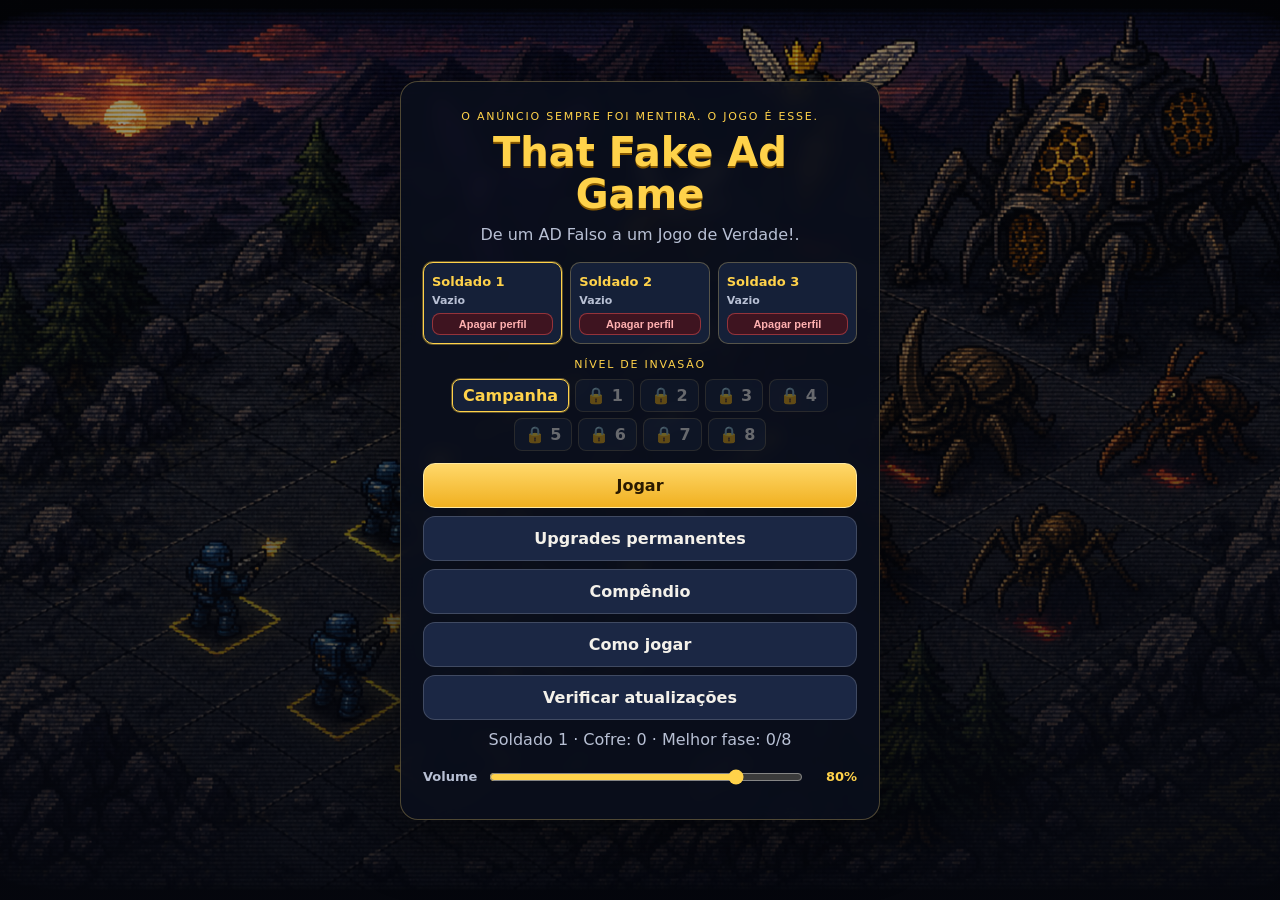
==== index.html @ 0f64b0a4 "Fecha a luta da princesa na colmeia com kit P2, cutscene e o mapa robotico. Co-authored-by: Cursor <" ====
<!DOCTYPE html>
<html lang="pt-BR">
  <head>
    <meta charset="UTF-8" />
    <meta name="viewport" content="width=device-width, initial-scale=1, maximum-scale=1, user-scalable=no" />
    <meta name="theme-color" content="#0b1020" />
    <title>That Fake Ad Game</title>
    <link rel="stylesheet" href="css/style.css" />
  </head>
  <body>
    <div id="boot-veil" aria-hidden="true">
      <div class="boot-mark">
        <p class="kicker">that fake ad game</p>
        <div class="boot-track"><div class="boot-fill"></div></div>
      </div>
    </div>
    <div id="app">
      <canvas id="game"></canvas>

      <div id="hud" class="hidden">
        <div class="hud-top">
          <div class="hud-chip" id="hud-stage">Fase 1</div>
          <div class="hud-chip" id="hud-wave">Onda 1/3</div>
          <div class="hud-chip gold" id="hud-coins">0</div>
          <div class="hud-chip gold" id="hud-reserve">Arquivos 0</div>
          <div class="vol-wrap" id="vol-hud">
            <button id="btn-mute" type="button" aria-label="Som">Som</button>
            <input id="vol-slider" type="range" min="0" max="100" step="1" value="80" aria-label="Volume" />
          </div>
          <button id="btn-pause" type="button">Pausa</button>
        </div>
        <div class="hp-wrap">
          <div class="hp-label">Esquadrão</div>
          <div class="hp-bar"><div id="hp-fill"></div></div>
        </div>
        <div id="boss-hud" class="hidden">
          <div id="boss-row-a" class="boss-row">
            <p class="boss-name" id="boss-name">MARECHAL DUSK</p>
            <p class="boss-title" id="boss-title">O Carrasco da Linha</p>
            <div class="souls-track">
              <div id="souls-delay"></div>
              <div id="souls-fill"></div>
            </div>
            <div id="souls-pips" class="souls-pips hidden"></div>
          </div>
          <div id="boss-row-b" class="boss-row king hidden">
            <p class="boss-name" id="boss-name-b"></p>
            <p class="boss-title" id="boss-title-b"></p>
            <div class="souls-track">
              <div id="souls-delay-b"></div>
              <div id="souls-fill-b"></div>
            </div>
          </div>
        </div>
        <div id="active-bar"></div>
        <div id="buff-tray" class="hidden" aria-label="Buffs ativos"></div>
      </div>

      <div id="overlay">
        <section id="screen-menu" class="screen">
          <p class="kicker">o anúncio sempre foi mentira. o jogo é esse.</p>
          <h1>That Fake Ad Game</h1>
          <p class="tagline">De um AD Falso a um Jogo de Verdade!.</p>
          <div id="slot-row" class="slot-row"></div>
          <div id="invasion-row" class="invasion-row">
            <p class="kicker">Nível de Invasão</p>
            <div id="invasion-picks" class="invasion-picks"></div>
          </div>
          <button id="btn-play" class="btn primary" type="button">Jogar</button>
          <button id="btn-shop" class="btn" type="button">Upgrades permanentes</button>
          <button id="btn-codex" class="btn" type="button">Compêndio</button>
          <button id="btn-how" class="btn" type="button">Como jogar</button>
          <button id="btn-update" class="btn" type="button">Verificar atualizações</button>
          <button id="btn-ifcara" class="btn ifcara-btn hidden" type="button">Debug Hu3 Mode</button>
          <p id="update-hint" class="update-hint"></p>
          <p id="menu-stats" class="stats"></p>
          <label class="vol-line">
            <span>Volume</span>
            <input id="vol-slider-menu" type="range" min="0" max="100" step="1" value="80" aria-label="Volume" />
            <span id="vol-pct-menu">80%</span>
          </label>
        </section>

        <section id="screen-how" class="screen hidden">
          <h2>Como jogar</h2>
          <p class="tagline">Você mexe o esquadrão inteiro de uma vez. O resto é mira e timing.</p>
          <ul class="howto">
            <li><strong>Andar</strong> é WASD ou as setas. <strong>Shift</strong> dá um ímpeto curto — só pra sair da frente, não é skill de classe.</li>
            <li><strong>Mouse</strong> aponta. Segura o <strong>esquerdo</strong> pra atirar.</li>
            <li>A <strong>passiva</strong> já vem ligada: é o jeito da unidade atirar ou o efeito que ela faz sozinha. A <strong>ativa</strong> fica na barra. <strong>1 a 9</strong> escolhe a skill, <strong>direito</strong> habilidades são usadas na mira.</li>
            <li>O <strong>comandante</strong> não ocupa vaga. O laser marca quem você aponta. O esquadrão pega o reforço caído e vira arquivo. <strong>R</strong> abre o quadro da formação e os arquivos: arrasta dois iguais no quadro pra merge, 1 arquivo convoca um recruta, 2 promovem nível 0, 4 o nível 1, 8 o nível 2, e dobra depois. Com a ativa dele, segura o <strong>direito</strong>: menu radial — cima aura de cura em volta do comandante (2% da vida máxima por segundo, 5s), direita airstrike, esquerda recruta perto do comandante. Solta na fatia; volta ao centro pra cancelar.</li>
            <li>Duas unidades iguais se juntam no quadro do <strong>R</strong>: arrasta uma em cima da outra pra confirmar o merge. Vale no máximo <strong>2 de cada tipo</strong> (fuzileiro, batedor, anti-matéria etc.). Recruta não tem esse teto.</li>
            <li>Cabe <strong>5</strong> soldados no começo. Upgrade permanente sobe isso até 10.</li>
            <li><strong>Esc</strong> pausa. Na pausa, passa o mouse em alguém pra ler o que ele faz.</li>
            <li>O <strong>compêndio</strong> anota unidades aliadas quando você faz merge e inimigo no primeiro abate.</li>
            <li>São 3 perfis de save. O progresso é o mesmo no Jogar.bat e no index.html. Se o esquadrão cair durante uma run, as moedas adquiridas na run vão para o cofre.</li>
          </ul>
          <button id="btn-how-back" class="btn primary" type="button">Voltar</button>
        </section>

        <section id="screen-shop" class="screen hidden">
          <h2>Upgrades permanentes</h2>
          <p class="tagline" id="shop-vault">Cofre: 0</p>
          <div id="shop-list" class="shop-list"></div>
          <button id="btn-refund" class="btn" type="button">Reembolsar build</button>
          <button id="btn-shop-back" class="btn" type="button">Voltar</button>
        </section>

        <section id="screen-cards" class="screen hidden">
          <h2>Fase concluída</h2>
          <p class="tagline">Escolhe 1 upgrade pra próxima fase.</p>
          <div id="card-row" class="card-row"></div>
          <div class="card-tools">
            <button id="btn-reroll" class="btn" type="button">Trocar cartas</button>
            <button id="btn-undo" class="btn" type="button">Desfazer último upgrade</button>
          </div>
        </section>

        <section id="screen-codex" class="screen hidden wide">
          <h2>Compêndio</h2>
          <p class="tagline" id="codex-stats"></p>
          <div class="codex-tabs">
            <button id="codex-ally" class="btn" type="button">Aliados</button>
            <button id="codex-enemy" class="btn" type="button">Inimigos</button>
          </div>
          <div id="codex-grid" class="codex-grid"></div>
          <button id="btn-codex-back" class="btn primary" type="button">Voltar</button>
        </section>

        <section id="screen-debug" class="screen wide hidden">
          <p class="kicker">hu3</p>
          <h2>Debug Hu3 Mode</h2>
          <p class="tagline">Ferramentas de teste. Luta daqui não conta na campanha nem libera invasão. Fecha o jogo e o menu some.</p>
          <p id="debug-status" class="debug-status"></p>

          <div class="debug-sec">
            <p class="kicker">Desbloqueios</p>
            <p class="debug-hint">Libera progresso neste perfil. O menu em si não grava: fecha o jogo e precisa clicar o comandante de novo.</p>
            <div class="debug-actions">
              <button id="dbg-units" class="btn" type="button">Todas as unidades</button>
              <button id="dbg-upgrades" class="btn" type="button">Todos os upgrades</button>
              <button id="dbg-invasion" class="btn" type="button">Invasão 1–8</button>
              <button id="dbg-all" class="btn primary" type="button">Liberar tudo</button>
            </div>
          </div>

          <div class="debug-sec">
            <p class="kicker">Teste de luta</p>
            <p class="debug-hint">Escolhe fase e invasão. “Só o chefe” pula as ondas. Cheats valem só neste teste.</p>
            <p id="debug-fight-label" class="debug-fight-label"></p>
            <div class="debug-field">
              <p class="kicker">Fase</p>
              <div id="debug-stages" class="invasion-picks"></div>
            </div>
            <div class="debug-field">
              <p class="kicker">Invasão</p>
              <div id="debug-invasions" class="invasion-picks"></div>
            </div>
            <div class="debug-field">
              <p class="kicker">Cheats</p>
              <label class="vol-line debug-dmg-line">
                <span>Dano</span>
                <input id="dbg-dmg" type="range" min="1" max="50" step="1" value="1" aria-label="Modificador de dano" />
                <span id="dbg-dmg-val">1×</span>
              </label>
              <label class="debug-check">
                <input id="dbg-god" type="checkbox" />
                Invulnerável
              </label>
              <label class="debug-check">
                <input id="dbg-archives" type="checkbox" />
                Começar com 1000 arquivos
              </label>
            </div>
            <div class="debug-actions">
              <button id="dbg-stage" class="btn" type="button">Jogar a fase</button>
              <button id="dbg-boss" class="btn primary" type="button">Só o chefe</button>
            </div>
          </div>

          <button id="btn-debug-back" class="btn" type="button">Voltar</button>
        </section>

        <section id="screen-over" class="screen hidden">
          <p class="kicker">missão encerrada</p>
          <h2>Esquadrão abatido</h2>
          <p class="tagline" id="over-text"></p>
          <ul id="over-stats" class="over-stats"></ul>
          <button id="btn-over-menu" class="btn primary" type="button">Menu</button>
        </section>

        <section id="screen-win" class="screen hidden">
          <h2>Exército invencível</h2>
          <p class="tagline" id="win-text"></p>
          <button id="btn-win-menu" class="btn primary" type="button">Menu</button>
        </section>
      </div>

      <div id="archive-modal" class="hidden">
        <div class="merge-panel archive-panel">
          <p class="kicker">comandante</p>
          <h2>Arquivos de guerra</h2>
          <p class="tagline">Você tem <b id="archive-count">0</b>. No quadro, arrasta dois iguais pra merge — no máximo 2 de cada tipo, recruta livre. 1 arquivo convoca um recruta. Promover: nível 0 custa 2, nível 1 custa 4, nível 2 custa 8 — e dobra depois. R ou Esc fecha.</p>
          <div class="archive-stage">
            <div class="archive-board-wrap">
              <p class="kicker">formação</p>
              <div id="archive-board" class="archive-board"></div>
              <p id="archive-board-hint" class="archive-board-hint">Arrasta duas peças iguais uma em cima da outra.</p>
            </div>
            <div class="archive-files">
              <p class="kicker">arquivos</p>
              <div id="archive-list"></div>
            </div>
          </div>
          <button id="btn-archive-close" class="btn" type="button">Fechar</button>
        </div>
      </div>

      <div id="merge-modal" class="hidden">
        <div class="merge-panel">
          <p class="kicker">pirâmide</p>
          <h2>Dois <span id="merge-from">Fuzileiros</span></h2>
          <p class="tagline">Escolhe o caminho da pirâmide. Passe o mouse na carta pra ver o dossiê.</p>
          <div class="merge-body">
            <div id="merge-options" class="merge-picks"></div>
            <aside id="merge-preview" class="merge-preview empty">
              <div class="merge-preview-art">
                <canvas id="merge-preview-art" width="112" height="112"></canvas>
              </div>
              <div class="merge-preview-info">
                <p class="kicker" id="merge-preview-kicker">dossiê</p>
                <h3 id="merge-preview-name">Passe o mouse numa carta</h3>
                <p id="merge-preview-blurb" class="codex-blurb">Passiva, ativa e stats aparecem aqui antes de você escolher.</p>
                <ul id="merge-preview-stats" class="codex-stats-list"></ul>
              </div>
              <div id="merge-preview-skills" class="merge-preview-skills"></div>
            </aside>
          </div>
          <button id="btn-merge-cancel" class="btn" type="button">Cancelar</button>
        </div>
      </div>

      <div id="update-modal" class="hidden">
        <div class="merge-panel pause-panel">
          <p class="kicker">github</p>
          <h2 id="update-title">Atualizações</h2>
          <p class="tagline" id="update-text">Comparando arquivos com o GitHub. Se a pasta de imagens for a antiga, o update reorganiza sozinho.</p>
          <div id="update-loader" class="update-loader">
            <div class="update-loader-track">
              <div id="update-loader-fill" class="update-loader-fill"></div>
            </div>
            <p id="update-loader-label" class="update-loader-label">VERIFICANDO</p>
          </div>
          <ul id="update-list" class="over-stats"></ul>
          <button id="btn-update-apply" class="btn primary hidden" type="button">Baixar arquivos novos</button>
          <button id="btn-update-close" class="btn" type="button">Fechar</button>
        </div>
      </div>

      <div id="pause-modal" class="hidden">
        <div class="merge-panel pause-panel">
          <p class="kicker">tática</p>
          <h2>Pausado</h2>
          <p class="tagline">WASD anda, esquerdo atira. 1 a 9 pega a skill, direito usa. Esc volta.</p>
          <label class="vol-line">
            <span>Volume</span>
            <input id="vol-slider-pause" type="range" min="0" max="100" step="1" value="80" aria-label="Volume" />
            <span id="vol-pct-pause">80%</span>
          </label>
          <button id="btn-resume" class="btn primary" type="button">Continuar</button>
          <button id="btn-pause-menu" class="btn" type="button">Sair pro menu</button>
        </div>
      </div>

      <div id="inspect-tip" class="hidden">
        <p class="kicker" id="inspect-kicker">unidade</p>
        <h3 id="inspect-name">Nome</h3>
        <div id="inspect-body"></div>
      </div>

      <div id="codex-modal" class="hidden">
        <div class="codex-sheet">
          <div class="codex-sheet-body">
            <div class="codex-art-wrap">
              <div class="codex-art">
                <canvas id="codex-art" width="200" height="220"></canvas>
                <p id="codex-sticker" class="codex-sticker"></p>
                <p id="codex-secret" class="codex-secret hidden"></p>
              </div>
              <div id="codex-forms" class="codex-forms hidden">
                <button type="button" id="codex-form-p1" class="codex-form-btn on">Com casca</button>
                <button type="button" id="codex-form-p2" class="codex-form-btn">Sem casca</button>
              </div>
            </div>
            <div class="codex-info">
              <p class="kicker" id="codex-kicker">arquivo</p>
              <h2 id="codex-name">Unidade</h2>
              <p id="codex-blurb" class="codex-blurb"></p>
              <ul id="codex-stats-list" class="codex-stats-list"></ul>
              <div id="codex-passives" class="codex-active hidden">
                <p class="kicker" id="codex-passives-kicker">Passiva</p>
                <div id="codex-passives-list"></div>
              </div>
              <div id="codex-actives" class="codex-active hidden">
                <p class="kicker" id="codex-actives-kicker">Ativa</p>
                <div id="codex-actives-list"></div>
              </div>
            </div>
          </div>
          <button id="btn-codex-close" class="btn primary" type="button">Fechar</button>
        </div>
      </div>
    </div>

    <script src="js/save.js"></script>
    <script src="js/audio.js"></script>
    <script src="js/units.js"></script>
    <script src="js/entities.js"></script>
    <script src="js/invasion.js"></script>
    <script src="js/combat.js"></script>
    <script src="js/tactics.js"></script>
    <script src="js/merge.js"></script>
    <script src="js/upgrades.js"></script>
    <script src="js/game.js"></script>
    <script src="js/codex.js"></script>
    <script src="js/debug.js"></script>
    <script src="js/updater.js"></script>
    <script src="js/main.js"></script>
  </body>
</html>
---- css/style.css ----
:root {
  --bg: #0b1020;
  --panel: rgba(10, 14, 28, 0.88);
  --line: rgba(255, 220, 120, 0.28);
  --gold: #ffd24a;
  --blue: #4da6ff;
  --text: #f4f1ea;
  --muted: #b8c0d4;
  --danger: #ff5a5a;
}

* {
  box-sizing: border-box;
  -webkit-tap-highlight-color: transparent;
}

html,
body {
  margin: 0;
  height: 100%;
  overflow: hidden;
  background: var(--bg);
  color: var(--text);
  font-family: "Segoe UI", system-ui, sans-serif;
  user-select: none;
  -webkit-user-select: none;
  -webkit-touch-callout: none;
  touch-action: none;
}

#app,
#game {
  position: fixed;
  inset: 0;
  width: 100%;
  height: 100%;
}

#game.aim-hide {
  cursor: none;
}

#hud {
  position: fixed;
  inset: 0;
  pointer-events: none;
  z-index: 2;
  opacity: 1;
  transition: opacity 0.7s ease;
}

#hud.hidden {
  display: none;
}

.hud-top {
  display: flex;
  gap: 5px;
  padding: 8px 10px;
  align-items: center;
  flex-wrap: wrap;
}

.hud-chip,
.vol-wrap,
#btn-mute,
#btn-pause {
  background: rgba(8, 12, 24, 0.72);
  border: 1px solid var(--line);
  color: var(--text);
  border-radius: 999px;
  padding: 3px 8px;
  font-size: 11px;
  font-weight: 700;
}

.hud-chip.gold {
  color: var(--gold);
}

#btn-mute,
#btn-pause,
.vol-wrap {
  pointer-events: auto;
  cursor: pointer;
  transition: border-color 0.18s ease, box-shadow 0.18s ease, background 0.18s ease, color 0.18s ease;
}

.vol-wrap {
  display: flex;
  align-items: center;
  gap: 4px;
  padding: 1px 8px 1px 3px;
  cursor: default;
}

.vol-wrap #btn-mute {
  background: transparent;
  border: none;
  padding: 2px 6px;
  margin: 0;
}

.vol-wrap input[type="range"] {
  width: 72px;
  accent-color: var(--gold);
  cursor: pointer;
}

.vol-line {
  display: flex;
  align-items: center;
  gap: 10px;
  width: 100%;
  margin: 8px 0 4px;
  color: var(--muted);
  font-size: 13px;
  font-weight: 700;
}

.vol-line input[type="range"] {
  flex: 1;
  accent-color: var(--gold);
  cursor: pointer;
}

.vol-line span:last-child {
  min-width: 3.2em;
  text-align: right;
  color: var(--gold);
}

#btn-pause {
  margin-left: auto;
}

.hp-wrap {
  margin: 0 10px;
  max-width: 220px;
}

#boss-hud {
  position: absolute;
  left: 50%;
  top: 38px;
  transform: translateX(-50%);
  width: min(420px, 58vw);
  text-align: center;
  pointer-events: none;
}

#boss-hud.hidden {
  display: none;
}

#boss-hud.duo {
  width: min(460px, 70vw);
}

.boss-row {
  margin: 0 0 6px;
}

.boss-row.hidden {
  display: none;
}

.boss-name,
#boss-name,
#boss-name-b {
  margin: 0;
  font-family: Palatino, "Palatino Linotype", Georgia, serif;
  font-size: clamp(11px, 1.8vw, 14px);
  letter-spacing: 0.1em;
  text-transform: uppercase;
  color: #f3e6c0;
  text-shadow: 0 1px 0 #000, 0 0 8px rgba(180, 40, 20, 0.45);
}

.boss-title,
#boss-title,
#boss-title-b {
  margin: 1px 0 4px;
  font-size: 9px;
  letter-spacing: 0.08em;
  text-transform: uppercase;
  color: #c4b48a;
}

.souls-track {
  position: relative;
  height: 8px;
  background: #140c0c;
  border: 1px solid #c9a45a;
  box-shadow: 0 0 0 1px #3a2a12, 0 2px 8px rgba(0, 0, 0, 0.4);
  overflow: hidden;
}

#souls-delay,
#souls-fill,
#souls-delay-b,
#souls-fill-b {
  position: absolute;
  inset: 0 auto 0 0;
  width: 100%;
}

#souls-delay,
#souls-delay-b {
  background: #d4a44a;
  z-index: 1;
}

#souls-fill,
#souls-fill-b {
  background: linear-gradient(180deg, #e85a4a, #8a1212);
  z-index: 2;
}

.boss-row.queen .souls-track {
  border-color: #e8c050;
}

.boss-row.queen #souls-fill,
.boss-row.queen .souls-fill {
  background: linear-gradient(180deg, #ffe08a, #d4a024 55%, #8a6810);
}

.boss-row.queen #souls-delay,
.boss-row.queen .souls-delay {
  background: #c49a3a;
}

.boss-row.king .souls-track {
  border-color: #e87830;
}

.boss-row.king #souls-fill,
.boss-row.king #souls-fill-b,
.boss-row.king .souls-fill {
  background: linear-gradient(180deg, #ffb070, #e05020 55%, #7a1808);
}

.boss-row.king #souls-delay,
.boss-row.king #souls-delay-b,
.boss-row.king .souls-delay {
  background: #c46828;
}

.boss-row.king .boss-name,
.boss-row.king #boss-name-b {
  color: #ffd0a0;
  text-shadow: 0 1px 0 #000, 0 0 8px rgba(232, 90, 40, 0.45);
}

#boss-hud.p2 .souls-track {
  border-color: #f0d48a;
  box-shadow: 0 0 0 1px #5a4414, 0 0 14px rgba(232, 180, 60, 0.5);
}

#boss-hud.p2 #souls-fill {
  background: linear-gradient(180deg, #ffe9a0, #d4a024 55%, #8a6810);
}

#boss-hud.p2 #souls-delay {
  background: #c49a3a;
}

#boss-hud.p2 #boss-name {
  color: #ffe9b0;
  text-shadow: 0 1px 0 #000, 0 0 10px rgba(232, 180, 60, 0.55);
}

#boss-hud.p2 #boss-title {
  color: #e8c86a;
}

.souls-pips {
  display: flex;
  gap: 4px;
  margin-top: 4px;
  justify-content: center;
}
.souls-pips.hidden {
  display: none;
}
.souls-pips .pip {
  width: 10px;
  height: 6px;
  border: 1px solid #c9a45a;
  background: #2a1410;
}
.souls-pips .pip.on {
  background: linear-gradient(180deg, #e85a4a, #8a1212);
}

.invasion-row {
  margin: 0 0 12px;
}
.invasion-picks {
  display: flex;
  flex-wrap: wrap;
  gap: 6px;
  justify-content: center;
  margin-top: 6px;
}
.invasion-pick {
  min-width: 42px;
  padding: 6px 10px;
  border-radius: 8px;
  border: 1px solid var(--line);
  background: #152038;
  color: var(--text);
  font: inherit;
  font-weight: 700;
  cursor: pointer;
}
.invasion-pick.active {
  border-color: var(--gold);
  box-shadow: 0 0 0 1px rgba(255, 210, 74, 0.35);
  color: var(--gold);
}
.invasion-pick.locked {
  opacity: 0.4;
  cursor: not-allowed;
}

.ifcara-btn {
  font-size: 13px;
  letter-spacing: 0.06em;
  padding: 8px 14px;
  background: #121a2c;
  color: #9aa6c0;
  border-color: rgba(255, 210, 74, 0.18);
}

#btn-ifcara.hidden {
  display: none;
}

.debug-status {
  min-height: 1.2em;
  margin: -8px 0 12px;
  color: var(--gold);
  font-size: 13px;
  font-weight: 700;
}

.debug-status:empty {
  display: none;
}

.debug-sec {
  text-align: left;
  margin: 0 0 12px;
  padding: 12px 12px 10px;
  border: 1px solid var(--line);
  border-radius: 12px;
  background: rgba(8, 12, 24, 0.45);
}

.debug-sec .kicker {
  margin-bottom: 4px;
}

.debug-hint {
  margin: 0 0 10px;
  color: var(--muted);
  font-size: 12px;
  line-height: 1.4;
}

.debug-fight-label {
  margin: 0 0 10px;
  color: var(--text);
  font-size: 13px;
  font-weight: 700;
}

.debug-field {
  margin: 0 0 10px;
}

.debug-field .kicker {
  margin-bottom: 6px;
}

.debug-field .debug-actions {
  margin-top: 0;
}

.debug-dmg-line {
  margin: 0 0 8px;
  color: var(--muted);
}

.debug-check {
  display: flex;
  align-items: center;
  gap: 8px;
  margin: 8px 0 0;
  color: var(--text);
  font-size: 13px;
  font-weight: 700;
  cursor: pointer;
  user-select: none;
}

.debug-check input {
  accent-color: var(--gold);
  width: 16px;
  height: 16px;
  cursor: pointer;
}

.debug-actions {
  display: grid;
  grid-template-columns: 1fr 1fr;
  gap: 8px;
}

.debug-sec > .debug-actions {
  margin-top: 4px;
}

.debug-actions .btn {
  margin: 0;
}

.debug-sec .invasion-picks {
  justify-content: flex-start;
  margin: 0;
}

.codex-art.debug-hot {
  cursor: pointer;
}

.codex-art.tap-flash {
  box-shadow: 0 0 0 1px rgba(255, 210, 74, 0.7), 0 0 18px rgba(255, 210, 74, 0.35);
}

.codex-secret {
  position: absolute;
  left: 8px;
  right: 8px;
  bottom: 8px;
  margin: 0;
  padding: 4px 6px;
  border-radius: 6px;
  background: rgba(10, 14, 28, 0.82);
  color: var(--gold);
  font-size: 10px;
  letter-spacing: 0.12em;
  text-transform: uppercase;
  text-align: center;
  pointer-events: none;
}

.codex-secret.hidden {
  display: none;
}

.shop-list {
  display: grid;
  gap: 8px;
  margin-bottom: 12px;
  max-height: 46vh;
  overflow: auto;
}

.card-tools {
  margin-top: 8px;
}

.screen {
  width: min(480px, 100%);
  max-height: 88vh;
  overflow: auto;
  background: var(--panel);
  border: 1px solid var(--line);
  border-radius: 18px;
  padding: 28px 22px;
  text-align: center;
  box-shadow: 0 20px 60px rgba(0, 0, 0, 0.45);
  backdrop-filter: blur(8px);
}

.hp-label {
  font-size: 9px;
  letter-spacing: 0.08em;
  text-transform: uppercase;
  color: var(--muted);
  margin-bottom: 2px;
}

.hp-bar {
  height: 7px;
  background: rgba(0, 0, 0, 0.45);
  border: 1px solid rgba(255, 255, 255, 0.15);
  border-radius: 99px;
  overflow: hidden;
}

#hp-fill {
  height: 100%;
  width: 100%;
  background: linear-gradient(90deg, #3ecf7a, #b6ff4a);
  transform-origin: left;
}

#overlay {
  position: fixed;
  inset: 0;
  z-index: 3;
  display: grid;
  place-items: center;
  padding: 16px;
  background-color: #0b1020;
  background-image:
    linear-gradient(180deg, rgba(6, 8, 16, 0.38) 0%, rgba(6, 8, 16, 0.58) 55%, rgba(6, 8, 16, 0.78) 100%),
    url("../img/menu.png");
  background-size: cover;
  background-position: center 42%;
  background-repeat: no-repeat;
  opacity: 1;
  transition: opacity 0.42s ease;
}

#overlay.is-fading {
  opacity: 0;
  pointer-events: none;
}

#overlay.field-visible {
  background-image: none;
  background-color: rgba(6, 8, 16, 0.18);
  place-items: center;
  padding: 16px;
}

#overlay.field-visible .screen {
  background: rgba(10, 14, 28, 0.92);
  max-height: none;
  overflow: hidden;
}

#overlay.field-visible #screen-cards {
  width: min(920px, 96vw);
  padding: 16px 18px 14px;
}

#overlay.field-visible #screen-cards h2 {
  font-size: 22px;
  margin: 0 0 4px;
}

#overlay.field-visible #screen-cards .tagline {
  margin: 0 0 10px;
  font-size: 13px;
}

#overlay.hidden {
  display: none;
}

#overlay.defeat {
  background-image: none;
  background-color: rgba(5, 7, 12, 0);
  transition: background-color 1.05s cubic-bezier(0.22, 1, 0.36, 1);
}

#overlay.defeat.lit {
  background-color: rgba(5, 7, 12, 0.78);
}

#overlay.defeat .screen {
  opacity: 0;
  transform: translateY(72px) scale(0.98);
  pointer-events: none;
}

#overlay.defeat.lit .screen {
  animation: overRise 0.9s cubic-bezier(0.16, 1, 0.3, 1) forwards;
  pointer-events: auto;
}

@keyframes overRise {
  0% {
    opacity: 0;
    transform: translateY(72px) scale(0.98);
  }
  100% {
    opacity: 1;
    transform: translateY(0) scale(1);
  }
}

.over-stats {
  list-style: none;
  margin: 0 0 18px;
  padding: 0;
  text-align: left;
  border: 1px solid rgba(255, 220, 120, 0.18);
  border-radius: 12px;
  overflow: hidden;
  background: rgba(0, 0, 0, 0.22);
}

.over-stats li {
  display: flex;
  justify-content: space-between;
  gap: 12px;
  padding: 10px 14px;
  font-size: 13px;
  color: var(--muted);
  border-top: 1px solid rgba(255, 255, 255, 0.06);
  opacity: 0;
  transform: translateY(8px);
}

#overlay.defeat.lit .over-stats li {
  animation: overStat 0.48s ease forwards;
}

#overlay.defeat.lit .over-stats li:nth-child(1) { animation-delay: 0.22s; }
#overlay.defeat.lit .over-stats li:nth-child(2) { animation-delay: 0.32s; }
#overlay.defeat.lit .over-stats li:nth-child(3) { animation-delay: 0.42s; }
#overlay.defeat.lit .over-stats li:nth-child(4) { animation-delay: 0.52s; }
#overlay.defeat.lit .over-stats li:nth-child(5) { animation-delay: 0.62s; }

@keyframes overStat {
  to {
    opacity: 1;
    transform: translateY(0);
  }
}

.over-stats li:first-child {
  border-top: 0;
}

.over-stats li b {
  color: var(--text);
  font-weight: 800;
}

#hud.defeat-hide {
  opacity: 0;
  pointer-events: none;
  transition: opacity 0.65s ease;
}

.screen.hidden {
  display: none;
}

.kicker {
  margin: 0 0 8px;
  font-size: 11px;
  letter-spacing: 0.16em;
  text-transform: uppercase;
  color: var(--gold);
}

h1 {
  margin: 0;
  font-size: clamp(28px, 8vw, 40px);
  line-height: 1.05;
  color: var(--gold);
  text-shadow: 0 2px 0 #8a5a00;
}

h2 {
  margin: 0 0 8px;
  font-size: 26px;
  color: var(--gold);
}

.tagline,
.stats {
  color: var(--muted);
  margin: 10px 0 18px;
}

.update-hint {
  color: var(--muted);
  margin: 4px 0 10px;
  font-size: 12px;
}

.update-hint:empty {
  display: none;
}

.btn {
  display: block;
  width: 100%;
  margin: 8px 0;
  padding: 12px 16px;
  border: 1px solid rgba(255, 255, 255, 0.16);
  background: #1b2744;
  color: var(--text);
  font: inherit;
  font-weight: 800;
  border-radius: 12px;
  cursor: pointer;
  position: relative;
  overflow: hidden;
  transform: translateY(0);
  transition:
    background 0.18s ease,
    border-color 0.18s ease,
    box-shadow 0.18s ease,
    color 0.18s ease,
    transform 0.18s ease,
    filter 0.18s ease;
}

.btn.primary {
  background: linear-gradient(180deg, #ffd86a, #f0b020);
  color: #2a1a00;
  border-color: #ffe9a0;
}

.btn:disabled {
  opacity: 0.45;
  cursor: not-allowed;
  transform: none;
  box-shadow: none;
  filter: none;
}

.btn.shop-item {
  text-align: left;
}

.btn .price {
  float: right;
  color: var(--gold);
}

.howto {
  text-align: left;
  color: var(--muted);
  line-height: 1.45;
  padding-left: 18px;
}

.card-row {
  display: grid;
  grid-template-columns: 1fr 1fr 1fr;
  gap: 10px;
}

.card {
  position: relative;
  overflow: hidden;
  text-align: left;
  padding: 10px 12px;
  border-radius: 14px;
  border: 1px solid var(--line);
  background: #152038;
  color: var(--text);
  cursor: pointer;
  font: inherit;
  min-height: 0;
  transition: border-color 0.18s ease, box-shadow 0.18s ease, transform 0.18s ease, background 0.18s ease;
}

.card .sticker {
  position: absolute;
  right: -8px;
  bottom: -16px;
  font-size: 48px;
  line-height: 1;
  opacity: 0.22;
  pointer-events: none;
  transform: rotate(-14deg);
  filter: saturate(1.1);
}

.card h3,
.card p {
  z-index: 1;
}

.card h3 {
  margin: 0 0 4px;
  color: var(--gold);
  font-size: 16px;
  position: relative;
}

.card p {
  margin: 0;
  color: var(--muted);
  font-size: 13px;
  position: relative;
  max-width: 85%;
}

#active-bar {
  position: absolute;
  left: 12px;
  bottom: 44px;
  display: flex;
  gap: 4px;
  pointer-events: auto;
  flex-wrap: wrap;
  max-width: min(92vw, 480px);
}

#buff-tray {
  position: absolute;
  right: 12px;
  top: 50%;
  transform: translateY(-50%);
  display: flex;
  flex-direction: column;
  gap: 7px;
  pointer-events: auto;
  z-index: 4;
}

#buff-tray.hidden {
  display: none;
}

.buff-kicker {
  font-size: 8px;
  letter-spacing: 0.14em;
  text-transform: uppercase;
  color: var(--muted);
  text-align: center;
  text-shadow: 0 1px 0 #000;
}

.buff-icon {
  position: relative;
  width: 42px;
  height: 42px;
  border-radius: 10px;
  border: 1px solid var(--line);
  background: rgba(8, 12, 24, 0.86);
  color: var(--gold);
  display: flex;
  align-items: center;
  justify-content: center;
  font-size: 18px;
  box-shadow: 0 4px 12px rgba(0, 0, 0, 0.35);
  cursor: default;
}

.buff-icon .buff-cd {
  position: absolute;
  left: 3px;
  right: 3px;
  bottom: 3px;
  height: 3px;
  background: rgba(0, 0, 0, 0.45);
  border-radius: 2px;
  overflow: hidden;
}

.buff-icon .buff-cd i {
  display: block;
  height: 100%;
  width: var(--cd, 100%);
  background: currentColor;
}

.buff-icon .buff-tip {
  display: none;
  position: absolute;
  right: calc(100% + 10px);
  top: 50%;
  transform: translateY(-50%);
  width: 196px;
  padding: 8px 10px;
  background: rgba(8, 12, 24, 0.94);
  border: 1px solid var(--line);
  border-radius: 10px;
  color: var(--text);
  text-align: left;
  box-shadow: 0 8px 22px rgba(0, 0, 0, 0.45);
  z-index: 6;
  pointer-events: none;
}

.buff-icon:hover .buff-tip,
.buff-icon:focus-within .buff-tip {
  display: block;
}

.buff-tip b {
  display: block;
  color: var(--gold);
  font-size: 12px;
  margin-bottom: 3px;
}

.buff-tip p {
  margin: 0;
  font-size: 11px;
  line-height: 1.35;
  color: var(--muted);
  font-weight: 600;
}

.buff-tip .buff-time {
  display: block;
  margin-top: 4px;
  font-size: 10px;
  color: #ffe08a;
}

.active-slot {
  width: 48px;
  min-height: 42px;
  border-radius: 8px;
  border: 1px solid var(--line);
  background: rgba(8, 12, 24, 0.82);
  color: var(--gold);
  font-size: 9px;
  font-weight: 800;
  display: flex;
  flex-direction: column;
  align-items: center;
  justify-content: center;
  text-align: center;
  line-height: 1.1;
  padding: 3px 2px 2px;
  cursor: pointer;
  position: relative;
  overflow: hidden;
  transition: border-color 0.16s ease, box-shadow 0.16s ease, background 0.16s ease, transform 0.16s ease;
}

.active-slot .stack {
  position: absolute;
  right: 3px;
  top: 2px;
  font-size: 8px;
  color: #7affb0;
  font-weight: 800;
}

.active-slot .key {
  position: absolute;
  left: 3px;
  top: 2px;
  font-size: 8px;
  color: #fff;
}

.active-slot .ico {
  font-size: 13px;
  line-height: 1;
}

.active-slot .ico svg,
.merge-skill .ico svg,
.active-icon svg,
.scythe-ico {
  width: 1.05em;
  height: 1.05em;
  display: block;
  margin: 0 auto;
  overflow: visible;
}

.active-icon svg,
.active-icon .scythe-ico {
  width: 18px;
  height: 18px;
}

.active-slot.selected {
  border-color: #ffd24a;
  box-shadow: 0 0 10px rgba(255, 210, 74, 0.35);
  outline: 1px solid rgba(255, 210, 74, 0.6);
  background: rgba(255, 210, 74, 0.16);
}

.active-slot .nm {
  font-size: 8px;
  color: var(--text);
  max-width: 44px;
  overflow: hidden;
  text-overflow: ellipsis;
  white-space: nowrap;
}

.active-slot.ready {
  border-color: #ffd24a;
  box-shadow: 0 0 10px rgba(255, 210, 74, 0.35);
}

.active-slot.cd {
  opacity: 0.7;
}

.active-slot.stuck {
  border-color: #e89020;
  opacity: 0.55;
  box-shadow: none;
}

.active-slot.cd::after {
  content: "";
  position: absolute;
  inset: 0;
  background: conic-gradient(transparent var(--cd, 0%), rgba(0, 0, 0, 0.45) var(--cd, 0%));
  pointer-events: none;
}

.active-slot.guerrilla {
  width: 58px;
  min-height: 50px;
}

.active-slot.guerrilla.cd::after {
  display: none;
}

.g-pips {
  display: flex;
  gap: 2px;
  margin-top: 2px;
}

.g-pips i {
  font-style: normal;
  font-size: 8px;
  width: 14px;
  height: 12px;
  display: flex;
  align-items: center;
  justify-content: center;
  border-radius: 3px;
  background: rgba(255, 210, 74, 0.16);
  color: #ffe9a0;
  position: relative;
  overflow: hidden;
}

.g-pips i.cd {
  opacity: 0.55;
  color: #9aa0b0;
}

.g-pips i.cd::after {
  content: "";
  position: absolute;
  inset: 0;
  background: conic-gradient(transparent var(--cd, 0%), rgba(0, 0, 0, 0.5) var(--cd, 0%));
  pointer-events: none;
}

#merge-modal,
#archive-modal {
  position: fixed;
  inset: 0;
  z-index: 5;
  display: grid;
  place-items: center;
  align-content: center;
  background: rgba(6, 8, 16, 0.55);
  padding: 16px;
}

#merge-modal.hidden,
#archive-modal.hidden {
  display: none;
}

.merge-panel {
  width: min(720px, 96vw);
  background: var(--panel);
  border: 1px solid var(--line);
  border-radius: 16px;
  padding: 14px 16px 12px;
  text-align: center;
}

#merge-modal .merge-panel {
  width: min(560px, 94vw);
  max-width: 560px;
  height: max-content;
  max-height: min(90vh, 620px);
  overflow: auto;
  padding: 12px 14px 10px;
}

.merge-panel h2 {
  margin: 2px 0 4px;
  font-size: 22px;
}

#merge-modal .merge-panel h2 {
  font-size: 20px;
  margin: 0 0 2px;
}

.merge-panel .tagline {
  margin: 0 0 10px;
  font-size: 13px;
}

#merge-modal .merge-panel .tagline {
  margin: 0 0 8px;
  font-size: 12px;
}

.merge-body {
  display: flex;
  flex-direction: column;
  gap: 8px;
  align-items: stretch;
  text-align: left;
  margin-top: 2px;
}

.merge-picks {
  display: grid;
  grid-template-columns: repeat(auto-fit, minmax(110px, 1fr));
  gap: 6px;
  align-items: stretch;
}

.merge-pick {
  position: relative;
  overflow: hidden;
  text-align: left;
  padding: 8px 10px;
  min-height: 52px;
  height: auto;
  border-radius: 10px;
  border: 1px solid var(--line);
  background: #152038;
  color: var(--text);
  cursor: pointer;
  font: inherit;
  transition: border-color 0.15s ease, box-shadow 0.15s ease;
}

.merge-pick h3 {
  margin: 0;
  color: var(--gold);
  font-size: 14px;
  line-height: 1.2;
  white-space: nowrap;
  overflow: hidden;
  text-overflow: ellipsis;
}

.merge-pick p {
  margin: 2px 0 0;
  color: var(--muted);
  font-size: 11px;
  line-height: 1.25;
  max-width: 100%;
  white-space: nowrap;
  overflow: hidden;
  text-overflow: ellipsis;
}

.merge-pick .sticker {
  position: absolute;
  right: -2px;
  bottom: -8px;
  font-size: 28px;
  opacity: 0.2;
  pointer-events: none;
  transform: rotate(-12deg);
}

.merge-pick.previewing {
  border-color: #ffd24a;
  box-shadow: 0 0 10px rgba(255, 210, 74, 0.28);
}

.merge-preview {
  background: rgba(8, 12, 24, 0.72);
  border: 1px solid var(--line);
  border-radius: 10px;
  padding: 8px;
  display: grid;
  grid-template-columns: 56px minmax(0, 1fr);
  grid-template-rows: auto minmax(88px, 1fr);
  gap: 8px 10px;
  align-items: start;
  min-height: 204px;
}

.merge-preview.empty .merge-preview-art {
  opacity: 0.35;
}

.merge-preview-art {
  background: #101828;
  border-radius: 8px;
  overflow: hidden;
  width: 56px;
  height: 56px;
}

.merge-preview-art canvas {
  width: 100%;
  height: 100%;
  display: block;
}

.merge-preview-info {
  min-width: 0;
}

.merge-preview-info h3 {
  margin: 0 0 2px;
  color: var(--gold);
  font-size: 15px;
  line-height: 1.2;
  white-space: nowrap;
  overflow: hidden;
  text-overflow: ellipsis;
}

.merge-preview-info .kicker {
  margin: 0 0 1px;
  font-size: 10px;
}

.merge-preview-info .codex-blurb {
  margin: 0 0 6px;
  font-size: 12px;
  line-height: 1.3;
  min-height: calc(1.3em * 2);
  display: -webkit-box;
  -webkit-line-clamp: 2;
  -webkit-box-orient: vertical;
  overflow: hidden;
}

.merge-preview-info .codex-stats-list {
  margin: 0;
  display: flex;
  flex-wrap: wrap;
  gap: 4px;
  min-height: 22px;
}

.merge-preview-info .codex-stats-list li {
  padding: 2px 7px;
  font-size: 10px;
  border-radius: 999px;
  font-weight: 700;
}

.merge-preview-skills {
  grid-column: 1 / -1;
  display: flex;
  flex-direction: column;
  gap: 4px;
  min-height: 88px;
}

.merge-skill {
  display: grid;
  grid-template-columns: 22px minmax(0, 1fr);
  gap: 6px;
  align-items: start;
  padding: 4px 6px;
  border-radius: 8px;
  background: rgba(255, 210, 74, 0.07);
  border: 1px solid rgba(255, 210, 74, 0.18);
  min-height: 40px;
}

.merge-skill .ico {
  font-size: 13px;
  line-height: 1.4;
}

.merge-skill p {
  margin: 0;
  font-size: 11px;
  line-height: 1.3;
  color: var(--muted);
  display: -webkit-box;
  -webkit-line-clamp: 2;
  -webkit-box-orient: vertical;
  overflow: hidden;
}

.merge-skill b {
  color: var(--gold);
  font-weight: 800;
}

@media (max-width: 560px) {
  .merge-picks {
    grid-template-columns: 1fr;
  }
}

#merge-modal .merge-panel .btn {
  margin-top: 10px;
}

.merge-panel .btn {
  margin-top: 16px;
}

.archive-panel {
  width: min(760px, 96vw);
  max-width: 760px;
  max-height: min(92vh, 720px);
  overflow: auto;
  text-align: left;
  padding: 12px 14px 10px;
}

.archive-panel h2,
.archive-panel .tagline {
  text-align: left;
}

.archive-panel .tagline {
  margin: 0 0 8px;
  font-size: 12px;
}

#archive-count {
  color: var(--gold);
}

.archive-stage {
  display: grid;
  grid-template-columns: minmax(220px, 1fr) minmax(240px, 1.05fr);
  gap: 12px;
  align-items: stretch;
  margin: 4px 0 2px;
}

.archive-board-wrap,
.archive-files {
  min-width: 0;
}

.archive-board-wrap .kicker,
.archive-files .kicker {
  margin: 0 0 6px;
}

.archive-board {
  position: relative;
  width: 100%;
  aspect-ratio: 1;
  min-height: 220px;
  max-height: min(52vh, 420px);
  margin: 0 auto;
  border-radius: 14px;
  border: 1px solid rgba(255, 210, 74, 0.28);
  background:
    radial-gradient(circle at 50% 50%, rgba(255, 210, 74, 0.08), transparent 42%),
    repeating-radial-gradient(circle at 50% 50%, rgba(154, 212, 255, 0.08) 0 1px, transparent 1px 18%),
    linear-gradient(#10192c, #0c1424);
  overflow: hidden;
  touch-action: none;
  user-select: none;
}

.archive-board::before,
.archive-board::after {
  content: "";
  position: absolute;
  left: 50%;
  top: 50%;
  pointer-events: none;
  background: rgba(154, 212, 255, 0.16);
}

.archive-board::before {
  width: 1px;
  height: 72%;
  transform: translate(-50%, -50%);
}

.archive-board::after {
  width: 72%;
  height: 1px;
  transform: translate(-50%, -50%);
}

.archive-piece {
  position: absolute;
  width: 58px;
  height: 58px;
  margin: -29px 0 0 -29px;
  border-radius: 12px;
  border: 1px solid rgba(255, 210, 74, 0.35);
  background: #152038;
  padding: 3px;
  cursor: grab;
  z-index: 2;
  box-shadow: 0 6px 14px rgba(0, 0, 0, 0.35);
}

.archive-piece canvas {
  width: 100%;
  height: 100%;
  display: block;
  border-radius: 8px;
  pointer-events: none;
}

.archive-piece.cmd {
  width: 66px;
  height: 66px;
  margin: -33px 0 0 -33px;
  cursor: default;
  border-color: rgba(154, 212, 255, 0.55);
  background: #142438;
  z-index: 1;
}

.archive-piece.empty {
  width: 42px;
  height: 42px;
  margin: -21px 0 0 -21px;
  cursor: default;
  border-style: dashed;
  border-color: rgba(120, 140, 170, 0.45);
  background: transparent;
  box-shadow: none;
  z-index: 0;
}

.archive-piece.lift {
  cursor: grabbing;
  z-index: 5;
  transform: scale(1.08);
  border-color: #ffe08a;
  box-shadow: 0 0 0 1px rgba(255, 210, 74, 0.5), 0 10px 22px rgba(0, 0, 0, 0.45);
}

.archive-piece.merge-ok {
  border-color: #7cff9a;
  box-shadow: 0 0 0 2px rgba(80, 220, 120, 0.55), 0 0 16px rgba(80, 220, 120, 0.35);
}

.archive-piece.merge-hover {
  border-color: #ffd24a;
  transform: scale(1.12);
  box-shadow: 0 0 0 2px rgba(255, 210, 74, 0.7), 0 0 18px rgba(255, 210, 74, 0.4);
}

.archive-board-hint {
  margin: 8px 0 0;
  color: var(--muted);
  font-size: 12px;
  line-height: 1.35;
  min-height: 2.6em;
}

#archive-list {
  display: flex;
  flex-direction: column;
  gap: 6px;
  max-height: min(52vh, 420px);
  overflow: auto;
  margin: 0;
}

.archive-empty {
  margin: 12px 0;
  color: var(--muted);
  font-size: 13px;
  text-align: center;
}

.archive-row {
  display: grid;
  grid-template-columns: 48px 1fr auto;
  gap: 10px;
  align-items: center;
  width: 100%;
  padding: 6px 10px 6px 6px;
  border-radius: 10px;
  border: 1px solid var(--line);
  background: #152038;
  color: var(--text);
  cursor: pointer;
  font: inherit;
  text-align: left;
  transition: border-color 0.15s ease, box-shadow 0.15s ease;
}

.archive-row:hover:not(:disabled) {
  border-color: #ffe08a;
  box-shadow: 0 0 10px rgba(255, 210, 74, 0.22);
}

.archive-row:disabled {
  opacity: 0.48;
  cursor: not-allowed;
}

.archive-art {
  width: 48px;
  height: 48px;
  border-radius: 8px;
  background: #0c1424;
  display: block;
}

.archive-meta b {
  display: block;
  color: var(--gold);
  font-size: 14px;
  line-height: 1.2;
}

.archive-meta small {
  display: block;
  margin-top: 2px;
  color: var(--muted);
  font-size: 11px;
}

.archive-cost {
  font-variant-numeric: tabular-nums;
  font-weight: 800;
  color: var(--gold);
  font-size: 13px;
  white-space: nowrap;
}

.archive-row:disabled .archive-cost {
  color: var(--muted);
}

.archive-row.archive-hire {
  border-color: rgba(154, 212, 255, 0.45);
  background: #142438;
}

.archive-row.archive-hire:hover:not(:disabled) {
  border-color: #9ad4ff;
  box-shadow: 0 0 10px rgba(154, 212, 255, 0.22);
}

.archive-row.archive-hire .archive-meta b {
  color: #9ad4ff;
}

.archive-panel .btn {
  margin-top: 10px;
  width: 100%;
}

@media (max-width: 680px) {
  .archive-stage {
    grid-template-columns: 1fr;
  }

  .archive-board {
    max-height: min(42vh, 320px);
  }
}

.screen.wide {
  width: min(720px, 100%);
}

.codex-tabs {
  display: grid;
  grid-template-columns: 1fr 1fr;
  gap: 8px;
}

.codex-grid {
  display: grid;
  grid-template-columns: repeat(auto-fill, minmax(120px, 1fr));
  gap: 8px;
  max-height: 42vh;
  overflow: auto;
  margin: 12px 0;
  text-align: left;
}

.codex-item {
  border: 1px solid var(--line);
  background: #152038;
  border-radius: 10px;
  padding: 8px;
  cursor: pointer;
  color: var(--text);
  font: inherit;
  min-height: 64px;
  transition: border-color 0.18s ease, box-shadow 0.18s ease, transform 0.18s ease, background 0.18s ease, opacity 0.18s ease;
}

.codex-item.locked {
  opacity: 0.45;
  color: #889;
}

.slot-row {
  display: grid;
  grid-template-columns: 1fr 1fr 1fr;
  gap: 8px;
  margin: 0 0 14px;
}

.slot-card {
  text-align: left;
  padding: 8px;
  border-radius: 10px;
  border: 1px solid var(--line);
  background: #152038;
  color: var(--text);
  font: inherit;
  cursor: pointer;
  transition: border-color 0.18s ease, box-shadow 0.18s ease, transform 0.18s ease, background 0.18s ease;
}

.slot-card.active {
  border-color: var(--gold);
  box-shadow: 0 0 0 1px rgba(255, 210, 74, 0.35);
}

.slot-card input {
  width: 100%;
  background: transparent;
  border: 0;
  color: var(--gold);
  font: inherit;
  font-weight: 800;
  font-size: 13px;
  padding: 0;
  outline: none;
}

.slot-card .meta {
  display: block;
  margin-top: 4px;
  color: var(--muted);
  font-size: 11px;
  font-weight: 600;
}

.slot-card .wipe {
  margin-top: 6px;
  padding: 4px 8px;
  font-size: 11px;
  font-weight: 800;
  border-radius: 8px;
  border: 1px solid rgba(255, 90, 90, 0.45);
  background: rgba(80, 16, 24, 0.7);
  color: #ffb0b0;
  cursor: pointer;
  width: 100%;
  transition: background 0.18s ease, border-color 0.18s ease, box-shadow 0.18s ease, color 0.18s ease;
}

#pause-modal {
  pointer-events: none;
  background: rgba(6, 8, 16, 0.28);
}

#pause-modal .pause-panel {
  pointer-events: auto;
}

#codex-modal {
  position: fixed;
  inset: 0;
  z-index: 6;
  display: grid;
  place-items: center;
  align-items: safe center;
  background: rgba(6, 8, 16, 0.62);
  padding: 16px;
  overflow: auto;
}

#pause-modal {
  position: fixed;
  inset: 0;
  z-index: 6;
  display: grid;
  place-items: start center;
  padding: 16px;
  padding-top: 12px;
}

#pause-modal.hidden,
#codex-modal.hidden,
#update-modal.hidden {
  display: none;
}

#update-modal {
  position: fixed;
  inset: 0;
  z-index: 7;
  display: grid;
  place-items: center;
  padding: 16px;
  background: rgba(6, 8, 16, 0.55);
}

#update-modal .pause-panel {
  pointer-events: auto;
}

#update-list {
  max-height: 32vh;
  overflow: auto;
  margin-bottom: 8px;
}

#update-list li {
  opacity: 1;
  transform: none;
}

#update-modal .btn {
  margin-top: 8px;
}

#btn-update-apply.hidden {
  display: none;
}

.pause-panel {
  width: min(420px, 100%);
}

.codex-sheet {
  width: min(760px, 100%);
  max-height: calc(100vh - 32px);
  background: var(--panel);
  border: 1px solid var(--line);
  border-radius: 18px;
  padding: 18px;
  display: flex;
  flex-direction: column;
  min-height: 0;
}

.codex-sheet-body {
  display: grid;
  grid-template-columns: 200px 1fr;
  gap: 16px;
  text-align: left;
  align-items: start;
  overflow-y: auto;
  overscroll-behavior: contain;
  flex: 1;
  min-height: 0;
  padding-right: 4px;
}

.codex-info {
  min-width: 0;
}

.codex-art-wrap {
  display: grid;
  gap: 8px;
}

.codex-art {
  background: #101828;
  border-radius: 12px;
  overflow: hidden;
  border: 1px solid var(--line);
  position: relative;
}

.codex-forms {
  display: grid;
  grid-template-columns: 1fr 1fr;
  gap: 6px;
}

.codex-forms.hidden {
  display: none;
}

.codex-form-btn {
  margin: 0;
  padding: 7px 8px;
  border: 1px solid rgba(255, 255, 255, 0.16);
  background: #152038;
  color: var(--muted);
  font: inherit;
  font-size: 12px;
  font-weight: 800;
  border-radius: 9px;
  cursor: pointer;
}

.codex-form-btn.on {
  border-color: var(--gold);
  color: #2a1a00;
  background: linear-gradient(180deg, #ffd86a, #f0b020);
}

#codex-art {
  display: block;
  width: 100%;
  height: auto;
}

.codex-sticker {
  position: absolute;
  right: 6px;
  bottom: -8px;
  font-size: 48px;
  opacity: 0.28;
  margin: 0;
  pointer-events: none;
}

.codex-info h2 {
  margin: 0 0 6px;
}

.codex-blurb {
  margin: 0 0 10px;
  color: var(--muted);
  font-size: 13px;
}

.codex-stats-list {
  list-style: none;
  margin: 0;
  padding: 0;
  display: grid;
  gap: 4px;
}

.codex-stats-list li {
  background: rgba(8, 12, 24, 0.55);
  border: 1px solid rgba(255, 255, 255, 0.08);
  border-radius: 8px;
  padding: 6px 10px;
  font-size: 13px;
  font-weight: 700;
}

.codex-active {
  margin-top: 12px;
}

.active-card {
  display: grid;
  grid-template-columns: 32px 1fr;
  gap: 8px;
  align-items: start;
  background: rgba(255, 210, 74, 0.08);
  border: 1px solid var(--line);
  border-radius: 10px;
  padding: 8px;
}

.active-icon {
  width: 32px;
  height: 32px;
  border-radius: 8px;
  display: grid;
  place-items: center;
  font-size: 16px;
  background: #152038;
  border: 1px solid var(--gold);
}

.codex-active h3 {
  margin: 0 0 4px;
  color: var(--gold);
  font-size: 16px;
}

.codex-active p {
  margin: 0 0 6px;
  color: var(--muted);
  font-size: 13px;
}

.codex-sheet > .btn {
  margin-top: 12px;
  flex-shrink: 0;
}

#inspect-tip {
  position: fixed;
  z-index: 8;
  width: min(280px, 86vw);
  background: var(--panel);
  border: 1px solid var(--line);
  border-radius: 12px;
  padding: 10px 12px;
  pointer-events: none;
  text-align: left;
  box-shadow: 0 12px 32px rgba(0, 0, 0, 0.45);
}

#inspect-tip.hidden {
  display: none;
}

#inspect-tip h3 {
  margin: 0 0 6px;
  color: var(--gold);
  font-size: 16px;
}

#inspect-tip p {
  margin: 0 0 6px;
  font-size: 12px;
  color: var(--muted);
}

#inspect-tip .bit {
  margin: 6px 0 0;
  padding: 6px 8px;
  border-radius: 8px;
  background: rgba(255, 210, 74, 0.08);
  border: 1px solid rgba(255, 220, 120, 0.2);
}

#inspect-tip .bit strong {
  color: var(--gold);
}

@media (max-width: 640px) {
  .codex-sheet-body {
    grid-template-columns: 1fr;
  }

  .slot-row {
    grid-template-columns: 1fr;
  }
}

@media (min-width: 720px) {
  .card-row {
    grid-template-columns: 1fr 1fr 1fr;
  }
}

#boot-veil {
  position: fixed;
  inset: 0;
  z-index: 40;
  display: grid;
  place-items: center;
  background: #05070e;
  transition: opacity 0.55s ease, visibility 0.55s ease;
}

#boot-veil.done {
  opacity: 0;
  visibility: hidden;
  pointer-events: none;
}

.boot-mark {
  width: min(280px, 72vw);
  text-align: center;
}

.boot-mark .kicker {
  margin-bottom: 14px;
}

.boot-track,
.update-loader-track {
  height: 16px;
  padding: 3px;
  background: #0a0c14;
  border: 2px solid #c9a45a;
  box-shadow: inset 0 0 0 1px #3a2a12, 0 0 12px rgba(255, 210, 74, 0.12);
}

.boot-fill,
.update-loader-fill {
  height: 100%;
  width: 0;
  background-image: repeating-linear-gradient(
    90deg,
    #ffe08a 0 9px,
    #d4a020 9px 11px
  );
  background-size: 22px 100%;
  box-shadow: 0 0 8px rgba(255, 210, 74, 0.45);
  image-rendering: pixelated;
}

.boot-fill {
  animation: bootFill 0.7s steps(12, end) forwards;
}

@keyframes bootFill {
  from { width: 0; }
  to { width: 100%; }
}

#overlay.boot-wait .screen:not(.hidden) {
  animation: none !important;
  opacity: 0;
  transform: translateY(16px) scale(0.98);
}

#overlay.boot-wait #screen-menu .btn {
  animation: none !important;
}

#overlay:not(.defeat) .screen:not(.hidden) {
  animation: menuIn 0.42s cubic-bezier(0.16, 1, 0.3, 1);
}

#overlay.field-visible .screen:not(.hidden) {
  animation: cardsIn 0.4s cubic-bezier(0.16, 1, 0.3, 1);
}

@keyframes menuIn {
  from {
    opacity: 0;
    transform: translateY(16px) scale(0.98);
  }
  to {
    opacity: 1;
    transform: none;
  }
}

@keyframes cardsIn {
  from {
    opacity: 0;
    transform: translateY(28px);
  }
  to {
    opacity: 1;
    transform: none;
  }
}

#screen-menu:not(.hidden) #btn-play { animation: menuBtnIn 0.38s ease both; animation-delay: 0.04s; }
#screen-menu:not(.hidden) #btn-shop { animation: menuBtnIn 0.38s ease both; animation-delay: 0.1s; }
#screen-menu:not(.hidden) #btn-codex { animation: menuBtnIn 0.38s ease both; animation-delay: 0.16s; }
#screen-menu:not(.hidden) #btn-how { animation: menuBtnIn 0.38s ease both; animation-delay: 0.22s; }
#screen-menu:not(.hidden) #btn-update { animation: menuBtnIn 0.38s ease both; animation-delay: 0.28s; }
#screen-menu:not(.hidden) #btn-ifcara { animation: menuBtnIn 0.38s ease both; animation-delay: 0.34s; }

@keyframes menuBtnIn {
  from {
    opacity: 0;
    transform: translateY(8px);
  }
  to {
    opacity: 1;
    transform: none;
  }
}

#hud.hud-enter {
  animation: hudIn 0.55s ease;
}

@keyframes hudIn {
  from { opacity: 0; }
  to { opacity: 1; }
}

.update-loader {
  display: none;
  margin: 4px 0 14px;
}

.update-loader.is-on {
  display: block;
}

.update-loader-fill {
  width: 0%;
  transition: width 0.16s linear;
}

.update-loader-fill.is-run {
  animation: loaderScan 0.7s steps(6) infinite;
}

@keyframes loaderScan {
  from { background-position: 0 0; }
  to { background-position: 22px 0; }
}

.update-loader-label {
  margin: 8px 0 0;
  font-family: "Courier New", ui-monospace, monospace;
  font-size: 10px;
  font-weight: 800;
  letter-spacing: 0.18em;
  text-transform: uppercase;
  color: var(--gold);
  animation: loaderBlink 1s step-end infinite;
}

@keyframes loaderBlink {
  50% { opacity: 0.35; }
}

#update-modal:not(.hidden) .pause-panel,
#pause-modal:not(.hidden) .pause-panel,
#merge-modal:not(.hidden) .merge-panel,
#archive-modal:not(.hidden) .merge-panel,
#codex-modal:not(.hidden) .codex-sheet {
  animation: menuIn 0.34s cubic-bezier(0.16, 1, 0.3, 1);
}

@media (hover: hover) and (pointer: fine) {
  .btn:hover:not(:disabled) {
    border-color: #ffe08a;
    background: #2a3c64;
    box-shadow: 0 0 0 1px rgba(255, 210, 74, 0.35), 0 0 18px rgba(255, 210, 74, 0.22);
    transform: translateY(-1px);
    color: #fff8e6;
  }

  .btn.primary:hover:not(:disabled) {
    background: linear-gradient(180deg, #ffe9a0, #ffc43a);
    border-color: #fff3c4;
    box-shadow: 0 0 0 1px rgba(255, 232, 160, 0.55), 0 8px 22px rgba(240, 176, 32, 0.35);
    color: #2a1a00;
    filter: brightness(1.06);
  }

  .btn:active:not(:disabled) {
    transform: translateY(1px);
    box-shadow: none;
  }

  .slot-card:hover {
    border-color: #ffe08a;
    background: #1c2c4c;
    box-shadow: 0 0 0 1px rgba(255, 210, 74, 0.28), 0 0 16px rgba(255, 210, 74, 0.16);
    transform: translateY(-1px);
  }

  .invasion-pick:hover:not(:disabled):not(.locked) {
    border-color: #ffe08a;
    background: #1c2c4c;
    box-shadow: 0 0 0 1px rgba(255, 210, 74, 0.28), 0 0 12px rgba(255, 210, 74, 0.16);
  }

  .ifcara-btn:hover:not(:disabled) {
    background: #1a2438;
    color: var(--gold);
  }

  .slot-card.active:hover {
    box-shadow: 0 0 0 1px rgba(255, 210, 74, 0.55), 0 0 18px rgba(255, 210, 74, 0.28);
  }

  .slot-card .wipe:hover {
    background: rgba(120, 20, 32, 0.95);
    border-color: #ff7a7a;
    box-shadow: 0 0 12px rgba(255, 90, 90, 0.28);
    color: #ffd0d0;
  }

  .card:hover {
    border-color: #ffe08a;
    background: #1c2c4c;
    box-shadow: 0 0 0 1px rgba(255, 210, 74, 0.3), 0 10px 24px rgba(0, 0, 0, 0.28);
    transform: translateY(-2px);
  }

  .codex-item:hover:not(.locked) {
    border-color: #ffe08a;
    background: #1c2c4c;
    box-shadow: 0 0 0 1px rgba(255, 210, 74, 0.28), 0 0 14px rgba(255, 210, 74, 0.16);
    transform: translateY(-1px);
  }

  .codex-form-btn:hover:not(.on) {
    border-color: #ffe08a;
    color: var(--gold);
    background: #1c2c4c;
  }

  #btn-pause:hover,
  #btn-mute:hover {
    border-color: #ffe08a;
    box-shadow: 0 0 12px rgba(255, 210, 74, 0.28);
    color: var(--gold);
  }

  .active-slot:hover {
    border-color: #ffe08a;
    box-shadow: 0 0 10px rgba(255, 210, 74, 0.28);
    transform: translateY(-1px);
  }
}

@media (prefers-reduced-motion: reduce) {
  #boot-veil,
  .btn,
  .card,
  .slot-card,
  .codex-item,
  .boot-fill,
  .update-loader-fill,
  #overlay,
  #overlay:not(.defeat) .screen:not(.hidden),
  #overlay.field-visible .screen:not(.hidden),
  #screen-menu:not(.hidden) .btn,
  #hud.hud-enter,
  #update-modal:not(.hidden) .pause-panel,
  #pause-modal:not(.hidden) .pause-panel,
  #merge-modal:not(.hidden) .merge-panel,
  #archive-modal:not(.hidden) .merge-panel,
  #codex-modal:not(.hidden) .codex-sheet {
    animation: none !important;
    transition: none !important;
  }

  .boot-fill,
  .update-loader-fill {
    width: 100%;
  }

  .update-loader-label {
    animation: none;
  }
}
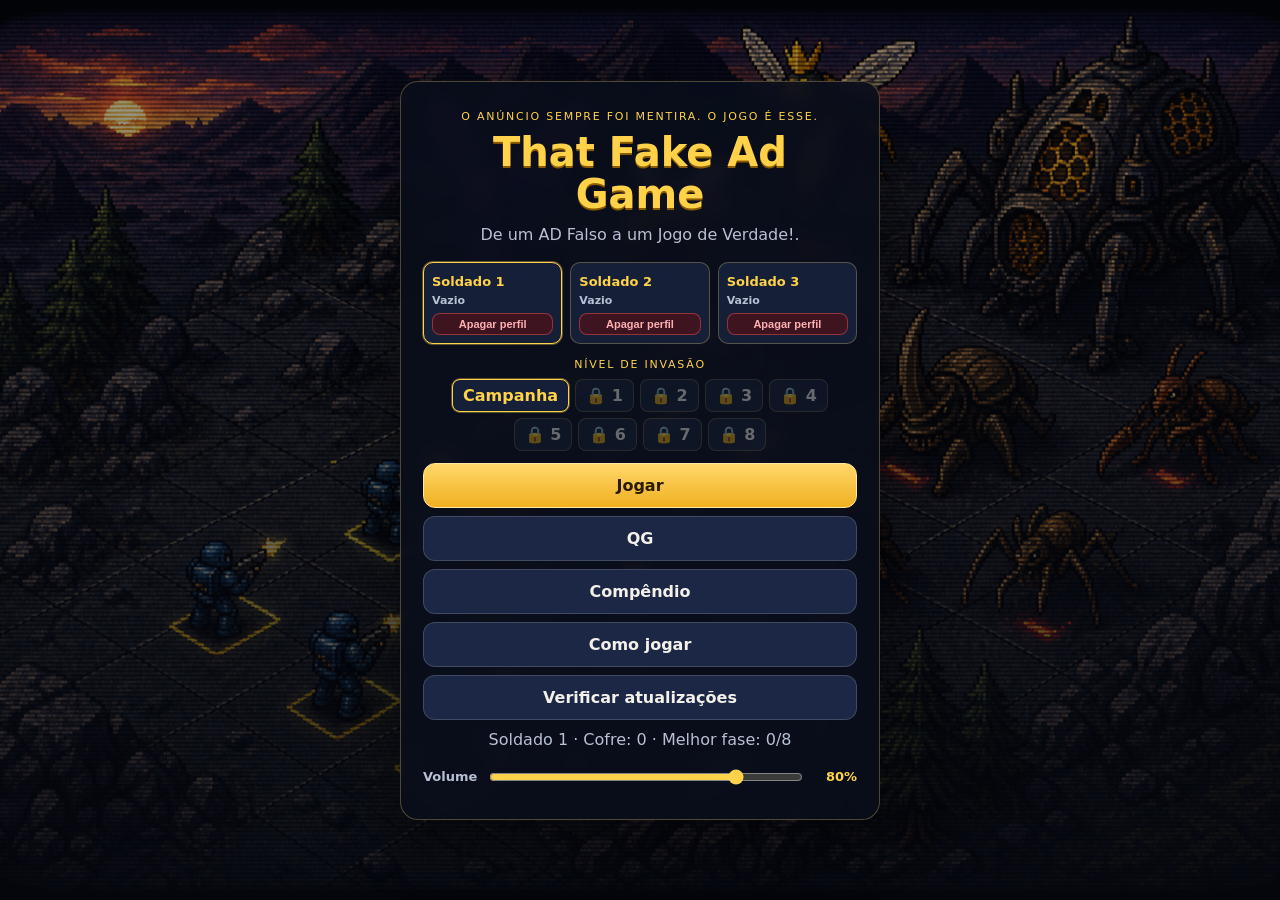
==== commit 0b847227: "Refaz a loja em QG com tres alas permanentes, doutrinas com raridade e dossie da run, e integra os b" ====
--- a/index.html
+++ b/index.html
@@ -53,6 +53,7 @@
           </div>
         </div>
         <div id="active-bar"></div>
+        <div id="dossier" class="hidden" aria-label="Dossiê da run"></div>
         <div id="buff-tray" class="hidden" aria-label="Buffs ativos"></div>
       </div>
 
@@ -67,7 +68,7 @@
             <div id="invasion-picks" class="invasion-picks"></div>
           </div>
           <button id="btn-play" class="btn primary" type="button">Jogar</button>
-          <button id="btn-shop" class="btn" type="button">Upgrades permanentes</button>
+          <button id="btn-shop" class="btn" type="button">QG</button>
           <button id="btn-codex" class="btn" type="button">Compêndio</button>
           <button id="btn-how" class="btn" type="button">Como jogar</button>
           <button id="btn-update" class="btn" type="button">Verificar atualizações</button>
@@ -88,27 +89,30 @@
             <li><strong>Andar</strong> é WASD ou as setas. <strong>Shift</strong> dá um ímpeto curto — só pra sair da frente, não é skill de classe.</li>
             <li><strong>Mouse</strong> aponta. Segura o <strong>esquerdo</strong> pra atirar.</li>
             <li>A <strong>passiva</strong> já vem ligada: é o jeito da unidade atirar ou o efeito que ela faz sozinha. A <strong>ativa</strong> fica na barra. <strong>1 a 9</strong> escolhe a skill, <strong>direito</strong> habilidades são usadas na mira.</li>
-            <li>O <strong>comandante</strong> não ocupa vaga. O laser marca quem você aponta. O esquadrão pega o reforço caído e vira arquivo. <strong>R</strong> abre o quadro da formação e os arquivos: arrasta dois iguais no quadro pra merge, 1 arquivo convoca um recruta, 2 promovem nível 0, 4 o nível 1, 8 o nível 2, e dobra depois. Com a ativa dele, segura o <strong>direito</strong>: menu radial — cima aura de cura em volta do comandante (2% da vida máxima por segundo, 5s), direita airstrike, esquerda recruta perto do comandante. Solta na fatia; volta ao centro pra cancelar.</li>
-            <li>Duas unidades iguais se juntam no quadro do <strong>R</strong>: arrasta uma em cima da outra pra confirmar o merge. Vale no máximo <strong>2 de cada tipo</strong> (fuzileiro, batedor, anti-matéria etc.). Recruta não tem esse teto.</li>
-            <li>Cabe <strong>5</strong> soldados no começo. Upgrade permanente sobe isso até 10.</li>
+            <li>O <strong>comandante</strong> não ocupa vaga. O laser marca quem você aponta. O esquadrão pega o reforço caído e vira arquivo. <strong>R</strong> abre o quadro da formação e os arquivos: arrasta dois iguais no quadro pra merge, 1 arquivo convoca um recruta, 2 promovem nível 0, 4 o nível 1, 8 o nível 2, e dobra depois. O Colosso custa <strong>100 arquivos</strong>. Com a ativa dele, segura o <strong>direito</strong>: menu radial — cima aura de cura em volta do comandante (2% da vida máxima por segundo, 5s), direita airstrike, esquerda recruta perto do comandante. Solta na fatia; volta ao centro pra cancelar.</li>
+            <li>Duas unidades iguais se juntam no quadro do <strong>R</strong>: arrasta uma em cima da outra pra confirmar o merge. Vale no máximo <strong>2 de cada tipo</strong> (fuzileiro, batedor, anti-matéria etc.). <strong>Míssil, Inferno e Colosso</strong> são únicos — só 1. Recruta não tem esse teto.</li>
+            <li>Cabe <strong>5</strong> soldados (o QG pode abrir uma 6ª vaga). O comandante não ocupa vaga.</li>
+            <li>No fim da fase caem 3 <strong>arquivos</strong>: doutrina comum, confidencial e (se o esquadrão pedir) máximo. Pegar de novo a mesma confidencial vira posto II. O dossiê da run fica na esquerda.</li>
             <li><strong>Esc</strong> pausa. Na pausa, passa o mouse em alguém pra ler o que ele faz.</li>
             <li>O <strong>compêndio</strong> anota unidades aliadas quando você faz merge e inimigo no primeiro abate.</li>
             <li>São 3 perfis de save. O progresso é o mesmo no Jogar.bat e no index.html. Se o esquadrão cair durante uma run, as moedas adquiridas na run vão para o cofre.</li>
+            <li>No <strong>QG</strong> (menu) você compra bônus permanentes: começa a campanha mais forte, escolhe um estilo de luta e ganha mais moeda / cartas melhores no fim da fase.</li>
           </ul>
           <button id="btn-how-back" class="btn primary" type="button">Voltar</button>
         </section>
 
-        <section id="screen-shop" class="screen hidden">
-          <h2>Upgrades permanentes</h2>
+        <section id="screen-shop" class="screen wide hq-screen hidden">
+          <p class="kicker">Quartel-general · permanente</p>
+          <h2>QG</h2>
           <p class="tagline" id="shop-vault">Cofre: 0</p>
-          <div id="shop-list" class="shop-list"></div>
-          <button id="btn-refund" class="btn" type="button">Reembolsar build</button>
+          <div id="hq-board" class="hq-board"></div>
+          <button id="btn-refund" class="btn" type="button">Reembolsar QG</button>
           <button id="btn-shop-back" class="btn" type="button">Voltar</button>
         </section>
 
         <section id="screen-cards" class="screen hidden">
-          <h2>Fase concluída</h2>
-          <p class="tagline">Escolhe 1 upgrade pra próxima fase.</p>
+          <h2>Arquivo interceptado</h2>
+          <p class="tagline">Escolhe 1 doutrina pra próxima fase.</p>
           <div id="card-row" class="card-row"></div>
           <div class="card-tools">
             <button id="btn-reroll" class="btn" type="button">Trocar cartas</button>
@@ -200,7 +204,7 @@
         <div class="merge-panel archive-panel">
           <p class="kicker">comandante</p>
           <h2>Arquivos de guerra</h2>
-          <p class="tagline">Você tem <b id="archive-count">0</b>. No quadro, arrasta dois iguais pra merge — no máximo 2 de cada tipo, recruta livre. 1 arquivo convoca um recruta. Promover: nível 0 custa 2, nível 1 custa 4, nível 2 custa 8 — e dobra depois. R ou Esc fecha.</p>
+          <p class="tagline">Você tem <b id="archive-count">0</b>. No quadro, arrasta dois iguais pra merge — no máximo 2 de cada tipo, recruta livre. Míssil, Inferno e Colosso são únicos (só 1). 1 arquivo convoca um recruta. Promover: nível 0 custa 2, nível 1 custa 4, nível 2 custa 8 — e dobra depois. Colosso custa 100. R ou Esc fecha.</p>
           <div class="archive-stage">
             <div class="archive-board-wrap">
               <p class="kicker">formação</p>
--- a/css/style.css
+++ b/css/style.css
@@ -467,6 +467,385 @@
   margin-bottom: 12px;
   max-height: 46vh;
   overflow: auto;
+}
+
+#screen-shop.hq-screen {
+  position: relative;
+  width: min(980px, 96vw);
+  max-height: 92vh;
+  padding: 20px 14px 14px;
+  text-align: left;
+  background:
+    repeating-linear-gradient(0deg, transparent, transparent 27px, rgba(90, 70, 30, 0.05) 28px),
+    linear-gradient(180deg, rgba(22, 18, 12, 0.94) 0%, rgba(10, 14, 28, 0.93) 100%);
+  box-shadow:
+    inset 0 0 0 1px rgba(255, 230, 160, 0.08),
+    0 20px 60px rgba(0, 0, 0, 0.45);
+}
+
+#screen-shop.hq-screen::before {
+  content: "CLASSIFICADO";
+  position: absolute;
+  left: 50%;
+  top: 46%;
+  transform: translate(-50%, -50%) rotate(-18deg);
+  font-size: 64px;
+  font-weight: 900;
+  letter-spacing: 0.18em;
+  color: rgba(226, 61, 61, 0.06);
+  pointer-events: none;
+  white-space: nowrap;
+}
+
+#screen-shop.hq-screen .kicker,
+#screen-shop.hq-screen h2,
+#screen-shop.hq-screen .tagline {
+  text-align: center;
+  position: relative;
+}
+
+#screen-shop.hq-screen .tagline {
+  margin: 4px 0 12px;
+  color: var(--gold);
+  font-weight: 800;
+  letter-spacing: 0.04em;
+}
+
+.hq-board {
+  display: grid;
+  grid-template-columns: 1fr 1fr 1fr;
+  gap: 12px;
+  margin: 10px 0 12px;
+  align-items: stretch;
+  position: relative;
+  z-index: 1;
+}
+
+.hq-wing {
+  position: relative;
+  text-align: left;
+  padding: 22px 10px 10px;
+  margin-top: 10px;
+  border-radius: 4px;
+  border: 1px solid var(--line);
+  background:
+    repeating-linear-gradient(0deg, transparent, transparent 26px, rgba(90, 70, 30, 0.07) 27px),
+    linear-gradient(180deg, #2a261c 0%, #16140f 100%);
+  box-shadow: inset 0 0 0 1px rgba(255, 230, 160, 0.08), 0 8px 18px rgba(0, 0, 0, 0.28);
+  min-width: 0;
+}
+
+.hq-wing::before {
+  content: "";
+  position: absolute;
+  top: 0;
+  left: 0;
+  right: 0;
+  height: 6px;
+  background: repeating-linear-gradient(90deg, #1a140c 0 8px, #3a3020 8px 10px);
+}
+
+.hq-wing-head {
+  padding-right: 78px;
+  margin-bottom: 10px;
+  min-height: 72px;
+}
+
+.hq-tab {
+  position: absolute;
+  top: -11px;
+  left: 10px;
+  font-size: 8px;
+  font-weight: 800;
+  letter-spacing: 0.14em;
+  text-transform: uppercase;
+  color: #2a1a00;
+  background: linear-gradient(180deg, #ffe08a, #c4a050);
+  border: 1px solid #8a6a20;
+  border-bottom: 0;
+  padding: 3px 8px 4px;
+  border-radius: 3px 3px 0 0;
+  box-shadow: 0 -2px 0 rgba(0, 0, 0, 0.25);
+  z-index: 3;
+}
+
+.hq-stamp {
+  position: absolute;
+  top: 14px;
+  right: 8px;
+  font-size: 9px;
+  font-weight: 800;
+  letter-spacing: 0.16em;
+  padding: 4px 6px;
+  border: 2px solid #c4b070;
+  color: #c4b070;
+  transform: rotate(8deg);
+  opacity: 0.92;
+  z-index: 2;
+  pointer-events: none;
+}
+
+.hq-wing-head h3 {
+  margin: 4px 0 4px;
+  color: var(--gold);
+  font-size: 18px;
+}
+
+.hq-blurb {
+  margin: 0;
+  color: var(--muted);
+  font-size: 12px;
+  line-height: 1.35;
+}
+
+.hq-funded {
+  margin: 8px 0 0;
+  font-size: 10px;
+  font-weight: 800;
+  letter-spacing: 0.1em;
+  text-transform: uppercase;
+  color: #ffe86a;
+}
+
+.wing-formacao .hq-stamp {
+  border-color: #b8a878;
+  color: #d8c898;
+}
+
+.wing-doutrina {
+  border-color: rgba(232, 212, 74, 0.55);
+  box-shadow: inset 0 0 0 1px rgba(232, 212, 74, 0.12), 0 8px 18px rgba(0, 0, 0, 0.28);
+}
+
+.wing-doutrina .hq-stamp {
+  border-color: #e8d44a;
+  color: #ffe86a;
+}
+
+.wing-doutrina .hq-tab {
+  background: linear-gradient(180deg, #ffe86a, #e8d44a);
+}
+
+.wing-intel {
+  border-color: rgba(154, 212, 255, 0.38);
+  box-shadow: inset 0 0 0 1px rgba(154, 212, 255, 0.1), 0 8px 18px rgba(0, 0, 0, 0.28);
+}
+
+.wing-intel .hq-stamp {
+  border-color: #7ec8ff;
+  color: #9ad4ff;
+}
+
+.wing-intel .hq-tab {
+  background: linear-gradient(180deg, #c8e8ff, #7ec8ff);
+  color: #102038;
+  border-color: #3a6a90;
+}
+
+.hq-nodes {
+  display: grid;
+  gap: 7px;
+}
+
+.hq-node {
+  position: relative;
+  display: block;
+  width: 100%;
+  overflow: visible;
+  text-align: left;
+  padding: 18px 10px 10px;
+  border-radius: 4px;
+  border: 1px solid rgba(255, 220, 120, 0.22);
+  background:
+    repeating-linear-gradient(0deg, transparent, transparent 22px, rgba(90, 70, 30, 0.06) 23px),
+    linear-gradient(180deg, #221e16 0%, #14120e 100%);
+  color: var(--text);
+  font: inherit;
+  cursor: pointer;
+  box-shadow: inset 0 0 0 1px rgba(255, 230, 160, 0.06);
+  transition: border-color 0.18s ease, box-shadow 0.18s ease, transform 0.18s ease, filter 0.18s ease;
+}
+
+.hq-node:hover:not(:disabled) {
+  transform: translateY(-1px);
+  border-color: rgba(255, 210, 74, 0.55);
+  box-shadow: inset 0 0 0 1px rgba(255, 230, 160, 0.12), 0 8px 16px rgba(0, 0, 0, 0.28);
+}
+
+.hq-node:disabled {
+  cursor: not-allowed;
+  opacity: 0.72;
+}
+
+.hq-node.maxed {
+  opacity: 0.85;
+  border-color: rgba(62, 207, 122, 0.35);
+}
+
+.hq-node.owned:not(.maxed) {
+  border-color: rgba(255, 210, 74, 0.38);
+}
+
+.hq-rank {
+  position: absolute;
+  top: 6px;
+  left: 8px;
+  font-size: 10px;
+  font-weight: 800;
+  letter-spacing: 0.08em;
+  color: var(--gold);
+}
+
+.hq-node-top {
+  display: flex;
+  justify-content: space-between;
+  gap: 8px;
+  align-items: baseline;
+}
+
+.hq-node-top strong {
+  color: var(--gold);
+  font-size: 13px;
+  line-height: 1.2;
+}
+
+.hq-node .price {
+  flex: none;
+  color: var(--gold);
+  font-size: 12px;
+  font-weight: 800;
+}
+
+.hq-node.maxed .price {
+  color: #7dffb0;
+}
+
+.hq-pips {
+  display: flex;
+  gap: 3px;
+  margin: 6px 0 5px;
+}
+
+.hq-pips i {
+  display: block;
+  width: 9px;
+  height: 7px;
+  border: 1px solid rgba(196, 176, 112, 0.45);
+  background: rgba(20, 16, 10, 0.7);
+  transform: skewX(-12deg);
+}
+
+.hq-pips i.on {
+  background: linear-gradient(180deg, #ffe08a, #c4a050);
+  border-color: #ffe08a;
+  box-shadow: 0 0 6px rgba(255, 210, 74, 0.35);
+}
+
+.hq-node-desc {
+  display: block;
+  color: var(--muted);
+  font-size: 11px;
+  font-weight: 600;
+  line-height: 1.35;
+}
+
+.hq-ink,
+.hq-ribbon,
+.hq-tax {
+  position: absolute;
+  top: auto;
+  bottom: 7px;
+  right: 5px;
+  font-size: 8px;
+  font-weight: 800;
+  letter-spacing: 0.14em;
+  padding: 2px 5px;
+  border: 2px solid;
+  transform: rotate(-12deg);
+  pointer-events: none;
+  z-index: 2;
+}
+
+.hq-ink {
+  border-color: #e23d3d;
+  color: #ff7a7a;
+}
+
+.hq-ribbon {
+  border-color: #e8d44a;
+  color: #ffe86a;
+  background: rgba(40, 32, 8, 0.55);
+}
+
+.hq-tax {
+  border-color: #c07040;
+  color: #ffb080;
+}
+
+.hq-node.capstone .hq-node-desc,
+.hq-node.funded .hq-node-desc,
+.hq-node.taxed .hq-node-desc {
+  padding-right: 76px;
+  padding-bottom: 4px;
+}
+
+.hq-node.capstone {
+  padding-top: 20px;
+  border-color: rgba(226, 61, 61, 0.55);
+  box-shadow: inset 0 0 0 1px rgba(255, 90, 90, 0.12), 0 6px 14px rgba(80, 0, 0, 0.22);
+}
+
+.hq-node.capstone::after {
+  content: "";
+  position: absolute;
+  top: -5px;
+  left: 50%;
+  width: 12px;
+  height: 16px;
+  margin-left: -6px;
+  border: 2px solid rgba(196, 210, 230, 0.7);
+  border-radius: 40% 40% 30% 30%;
+  box-shadow: inset 0 0 0 1px rgba(255, 255, 255, 0.12);
+  pointer-events: none;
+}
+
+.hq-node.capstone .hq-rank {
+  top: 8px;
+}
+
+.hq-node.school.funded {
+  border-color: rgba(232, 212, 74, 0.7);
+  box-shadow: inset 0 0 0 1px rgba(232, 212, 74, 0.16), 0 0 16px rgba(232, 212, 74, 0.12);
+}
+
+.hq-node.school-choque.funded {
+  border-color: rgba(255, 120, 70, 0.65);
+}
+
+.hq-node.school-disparo.funded {
+  border-color: rgba(232, 212, 74, 0.75);
+}
+
+.hq-node.school-mobilidade.funded {
+  border-color: rgba(126, 200, 255, 0.65);
+}
+
+.hq-node.taxed:not(:disabled) {
+  border-color: rgba(192, 112, 64, 0.45);
+}
+
+@media (max-width: 860px) {
+  #screen-shop.hq-screen {
+    width: min(520px, 100%);
+  }
+
+  .hq-board {
+    grid-template-columns: 1fr;
+  }
+
+  .hq-wing-head {
+    min-height: 0;
+  }
 }
 
 .card-tools {
@@ -757,15 +1136,79 @@
   position: relative;
   overflow: hidden;
   text-align: left;
-  padding: 10px 12px;
-  border-radius: 14px;
+  padding: 28px 12px 12px;
+  border-radius: 4px;
   border: 1px solid var(--line);
-  background: #152038;
+  background:
+    repeating-linear-gradient(0deg, transparent, transparent 26px, rgba(90, 70, 30, 0.07) 27px),
+    linear-gradient(180deg, #2a261c 0%, #16140f 100%);
   color: var(--text);
   cursor: pointer;
   font: inherit;
-  min-height: 0;
+  min-height: 132px;
+  box-shadow: inset 0 0 0 1px rgba(255, 230, 160, 0.08), 0 8px 18px rgba(0, 0, 0, 0.28);
   transition: border-color 0.18s ease, box-shadow 0.18s ease, transform 0.18s ease, background 0.18s ease;
+}
+
+.card::before {
+  content: "";
+  position: absolute;
+  top: 0;
+  left: 0;
+  right: 0;
+  height: 6px;
+  background: repeating-linear-gradient(90deg, #1a140c 0 8px, #3a3020 8px 10px);
+}
+
+.card-stamp {
+  position: absolute;
+  top: 10px;
+  right: 8px;
+  font-size: 9px;
+  font-weight: 800;
+  letter-spacing: 0.16em;
+  padding: 3px 6px;
+  border: 2px solid #c4b070;
+  color: #c4b070;
+  transform: rotate(8deg);
+  opacity: 0.92;
+  z-index: 2;
+}
+
+.card-rank {
+  position: absolute;
+  top: 10px;
+  left: 10px;
+  font-size: 11px;
+  font-weight: 800;
+  letter-spacing: 0.08em;
+  color: var(--gold);
+  z-index: 2;
+}
+
+.card.rarity-arquivo .card-stamp {
+  border-color: #b8a878;
+  color: #d8c898;
+}
+
+.card.rarity-confidencial {
+  border-color: rgba(232, 212, 74, 0.55);
+  box-shadow: inset 0 0 0 1px rgba(232, 212, 74, 0.12), 0 8px 18px rgba(0, 0, 0, 0.28);
+}
+
+.card.rarity-confidencial .card-stamp {
+  border-color: #e8d44a;
+  color: #ffe86a;
+}
+
+.card.rarity-maximo {
+  border-color: rgba(226, 61, 61, 0.6);
+  box-shadow: inset 0 0 0 1px rgba(255, 90, 90, 0.14), 0 8px 18px rgba(80, 0, 0, 0.28);
+}
+
+.card.rarity-maximo .card-stamp {
+  border-color: #e23d3d;
+  color: #ff7a7a;
 }
 
 .card .sticker {
@@ -798,6 +1241,89 @@
   font-size: 13px;
   position: relative;
   max-width: 85%;
+}
+
+.card-combo {
+  margin-top: 8px !important;
+  color: #ffe08a !important;
+  font-size: 11px !important;
+  font-weight: 700;
+  max-width: 92% !important;
+}
+
+#dossier {
+  position: absolute;
+  left: 12px;
+  top: 96px;
+  display: flex;
+  flex-direction: column;
+  gap: 6px;
+  pointer-events: auto;
+  z-index: 4;
+  max-height: 46vh;
+  overflow: auto;
+}
+
+#dossier.hidden {
+  display: none;
+}
+
+.dossier-icon {
+  position: relative;
+  width: 40px;
+  height: 40px;
+  border-radius: 3px;
+  border: 1px solid var(--line);
+  background: rgba(18, 16, 12, 0.9);
+  color: var(--gold);
+  display: flex;
+  align-items: center;
+  justify-content: center;
+  font-size: 16px;
+  box-shadow: 0 4px 12px rgba(0, 0, 0, 0.35);
+  cursor: default;
+}
+
+.dossier-icon.rarity-confidencial {
+  border-color: rgba(232, 212, 74, 0.55);
+}
+
+.dossier-icon.rarity-maximo {
+  border-color: rgba(226, 61, 61, 0.6);
+}
+
+.dossier-icon em {
+  position: absolute;
+  right: 2px;
+  bottom: 1px;
+  font-size: 8px;
+  font-style: normal;
+  font-weight: 800;
+  color: var(--gold);
+  letter-spacing: 0.04em;
+}
+
+.dossier-icon .buff-tip {
+  display: none;
+  position: absolute;
+  left: calc(100% + 10px);
+  top: 50%;
+  transform: translateY(-50%);
+  width: 210px;
+  padding: 8px 10px;
+  background: rgba(8, 12, 24, 0.94);
+  border: 1px solid var(--line);
+  border-radius: 10px;
+  color: var(--text);
+  text-align: left;
+  box-shadow: 0 8px 22px rgba(0, 0, 0, 0.45);
+  z-index: 6;
+  pointer-events: none;
+}
+
+.dossier-icon:hover .buff-tip,
+.dossier-icon:focus-within .buff-tip {
+  display: block;
 }
 
 #active-bar {
@@ -2176,7 +2702,9 @@
 
   .card:hover {
     border-color: #ffe08a;
-    background: #1c2c4c;
+    background:
+      repeating-linear-gradient(0deg, transparent, transparent 26px, rgba(90, 70, 30, 0.09) 27px),
+      linear-gradient(180deg, #322c20 0%, #1c1810 100%);
     box-shadow: 0 0 0 1px rgba(255, 210, 74, 0.3), 0 10px 24px rgba(0, 0, 0, 0.28);
     transform: translateY(-2px);
   }
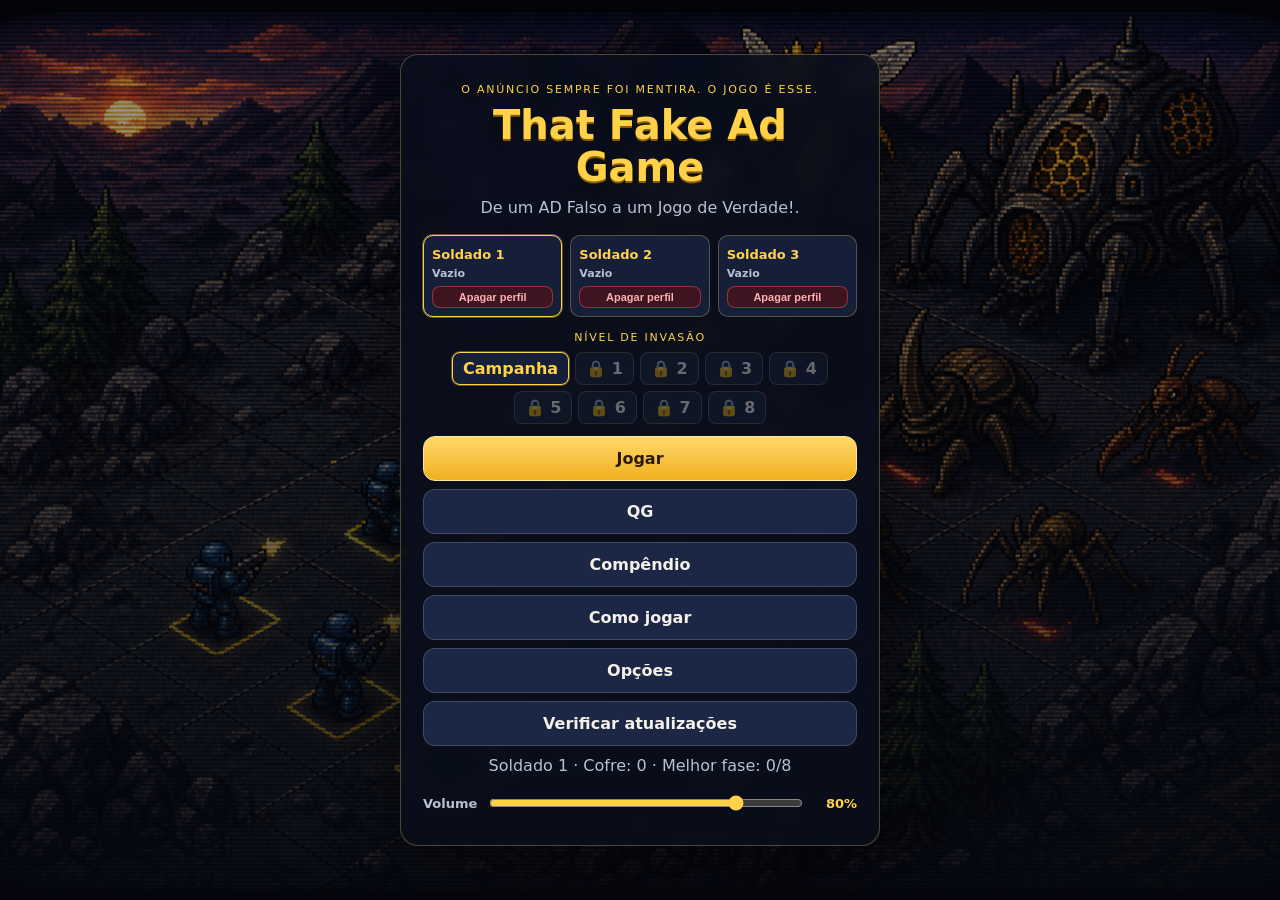
==== commit 96484ecb: "Estiliza as barras de vida, adiciona o menu de Opções com auto mira e skill, especializa o Quartel p" ====
--- a/index.html
+++ b/index.html
@@ -29,17 +29,30 @@
           </div>
           <button id="btn-pause" type="button">Pausa</button>
         </div>
-        <div class="hp-wrap">
+        <div class="hp-wrap" id="hp-wrap">
           <div class="hp-label">Esquadrão</div>
-          <div class="hp-bar"><div id="hp-fill"></div></div>
+          <div class="hp-bar">
+            <i class="hp-cap l" aria-hidden="true"></i>
+            <div class="hp-track">
+              <div id="hp-delay"></div>
+              <div id="hp-fill"></div>
+              <span class="hp-gloss"></span>
+            </div>
+            <i class="hp-cap r" aria-hidden="true"></i>
+          </div>
         </div>
         <div id="boss-hud" class="hidden">
           <div id="boss-row-a" class="boss-row">
             <p class="boss-name" id="boss-name">MARECHAL DUSK</p>
             <p class="boss-title" id="boss-title">O Carrasco da Linha</p>
             <div class="souls-track">
-              <div id="souls-delay"></div>
-              <div id="souls-fill"></div>
+              <i class="souls-cap l" aria-hidden="true"></i>
+              <div class="souls-inner">
+                <div id="souls-delay"></div>
+                <div id="souls-fill"></div>
+                <span class="souls-gloss"></span>
+              </div>
+              <i class="souls-cap r" aria-hidden="true"></i>
             </div>
             <div id="souls-pips" class="souls-pips hidden"></div>
           </div>
@@ -47,13 +60,17 @@
             <p class="boss-name" id="boss-name-b"></p>
             <p class="boss-title" id="boss-title-b"></p>
             <div class="souls-track">
-              <div id="souls-delay-b"></div>
-              <div id="souls-fill-b"></div>
+              <i class="souls-cap l" aria-hidden="true"></i>
+              <div class="souls-inner">
+                <div id="souls-delay-b"></div>
+                <div id="souls-fill-b"></div>
+                <span class="souls-gloss"></span>
+              </div>
+              <i class="souls-cap r" aria-hidden="true"></i>
             </div>
           </div>
         </div>
         <div id="active-bar"></div>
-        <div id="dossier" class="hidden" aria-label="Dossiê da run"></div>
         <div id="buff-tray" class="hidden" aria-label="Buffs ativos"></div>
       </div>
 
@@ -71,6 +88,7 @@
           <button id="btn-shop" class="btn" type="button">QG</button>
           <button id="btn-codex" class="btn" type="button">Compêndio</button>
           <button id="btn-how" class="btn" type="button">Como jogar</button>
+          <button id="btn-options" class="btn" type="button">Opções</button>
           <button id="btn-update" class="btn" type="button">Verificar atualizações</button>
           <button id="btn-ifcara" class="btn ifcara-btn hidden" type="button">Debug Hu3 Mode</button>
           <p id="update-hint" class="update-hint"></p>
@@ -89,22 +107,57 @@
             <li><strong>Andar</strong> é WASD ou as setas. <strong>Shift</strong> dá um ímpeto curto — só pra sair da frente, não é skill de classe.</li>
             <li><strong>Mouse</strong> aponta. Segura o <strong>esquerdo</strong> pra atirar.</li>
             <li>A <strong>passiva</strong> já vem ligada: é o jeito da unidade atirar ou o efeito que ela faz sozinha. A <strong>ativa</strong> fica na barra. <strong>1 a 9</strong> escolhe a skill, <strong>direito</strong> habilidades são usadas na mira.</li>
-            <li>O <strong>comandante</strong> não ocupa vaga. O laser marca quem você aponta. O esquadrão pega o reforço caído e vira arquivo. <strong>R</strong> abre o quadro da formação e os arquivos: arrasta dois iguais no quadro pra merge, 1 arquivo convoca um recruta, 2 promovem nível 0, 4 o nível 1, 8 o nível 2, e dobra depois. O Colosso custa <strong>100 arquivos</strong>. Com a ativa dele, segura o <strong>direito</strong>: menu radial — cima aura de cura em volta do comandante (2% da vida máxima por segundo, 5s), direita airstrike, esquerda recruta perto do comandante. Solta na fatia; volta ao centro pra cancelar.</li>
-            <li>Duas unidades iguais se juntam no quadro do <strong>R</strong>: arrasta uma em cima da outra pra confirmar o merge. Vale no máximo <strong>2 de cada tipo</strong> (fuzileiro, batedor, anti-matéria etc.). <strong>Míssil, Inferno e Colosso</strong> são únicos — só 1. Recruta não tem esse teto.</li>
+            <li>O <strong>comandante</strong> não ocupa vaga. O laser marca quem você aponta. O esquadrão pega o reforço caído e vira arquivo. <strong>R</strong> abre o quadro da formação e os arquivos: arrasta dois iguais no quadro pra merge, 1 arquivo convoca um recruta, 2 promovem nível 0, 4 o nível 1, 8 o nível 2, e dobra depois. O Colosso custa <strong>100 arquivos</strong> (o Quartel de Blindados no QG pode baixar isso). Com a ativa dele, segura o <strong>direito</strong>: menu radial de 3 fatias. O QG troca cada uma (cura ou grito, airstrike ou cluster, recruta ou arquivos). Solta na fatia; volta ao centro pra cancelar.</li>
+            <li>Duas unidades iguais se juntam no quadro do <strong>R</strong>: arrasta uma em cima da outra pra confirmar o merge. Vale no máximo <strong>2 de cada tipo</strong> (fuzileiro, batedor, anti-matéria etc.). <strong>Míssil, Inferno e Colosso</strong> são únicos — só 1. Recruta não tem esse teto. Uma licença no QG deixa Inferno e Míssil em dupla.</li>
             <li>Cabe <strong>5</strong> soldados (o QG pode abrir uma 6ª vaga). O comandante não ocupa vaga.</li>
-            <li>No fim da fase caem 3 <strong>arquivos</strong>: doutrina comum, confidencial e (se o esquadrão pedir) máximo. Pegar de novo a mesma confidencial vira posto II. O dossiê da run fica na esquerda.</li>
-            <li><strong>Esc</strong> pausa. Na pausa, passa o mouse em alguém pra ler o que ele faz.</li>
+            <li>No fim da fase caem 3 <strong>arquivos</strong>: doutrina comum, confidencial e (se o esquadrão pedir) máximo. Pegar de novo a mesma confidencial vira posto II. As cartas da campanha ficam no <strong>Esc</strong>.</li>
+            <li><strong>Esc</strong> pausa. Lá você vê as cartas que pegou. Na pausa, passa o mouse em alguém pra ler o que ele faz.</li>
+            <li>Em <strong>Opções</strong> (menu ou pausa): <strong>Auto mira</strong> trava e atira sozinho no inimigo mais perto; <strong>Auto uso de skill</strong> gasta a ativa quando ela sai da recarga. Você continua andando no WASD.</li>
             <li>O <strong>compêndio</strong> anota unidades aliadas quando você faz merge e inimigo no primeiro abate.</li>
             <li>São 3 perfis de save. O progresso é o mesmo no Jogar.bat e no index.html. Se o esquadrão cair durante uma run, as moedas adquiridas na run vão para o cofre.</li>
-            <li>No <strong>QG</strong> (menu) você compra bônus permanentes: começa a campanha mais forte, escolhe um estilo de luta e ganha mais moeda / cartas melhores no fim da fase.</li>
+            <li>No <strong>QG</strong> (menu) você compra bônus permanentes: formação inicial, um estilo de luta, saque no fim da fase, especialização do quartel por linha de soldado, o kit A/B do radial do comandante e uns truques só dele.</li>
           </ul>
           <button id="btn-how-back" class="btn primary" type="button">Voltar</button>
+        </section>
+
+        <section id="screen-options" class="screen hidden">
+          <p class="kicker">oficina · calibração</p>
+          <h2>Opções</h2>
+          <p class="tagline">Ajustes deste perfil. Valem na hora, inclusive no meio da luta.</p>
+          <div class="opt-list">
+            <label class="opt-switch">
+              <input id="opt-auto-aim" type="checkbox" />
+              <span class="opt-track" aria-hidden="true"></span>
+              <span class="opt-copy">
+                <b>Auto mira</b>
+                <small>O esquadrão trava no inimigo mais perto e dispara o básico sozinho. WASD continua com você.</small>
+              </span>
+            </label>
+            <label class="opt-switch">
+              <input id="opt-auto-skill" type="checkbox" />
+              <span class="opt-track" aria-hidden="true"></span>
+              <span class="opt-copy">
+                <b>Auto uso de skill</b>
+                <small>Gasta a ativa assim que sai da recarga, na mira automática ou no cursor.</small>
+              </span>
+            </label>
+          </div>
+          <label class="vol-line">
+            <span>Volume</span>
+            <input id="vol-slider-options" type="range" min="0" max="100" step="1" value="80" aria-label="Volume" />
+            <span id="vol-pct-options">80%</span>
+          </label>
+          <button id="btn-options-back" class="btn primary" type="button">Voltar</button>
         </section>
 
         <section id="screen-shop" class="screen wide hq-screen hidden">
           <p class="kicker">Quartel-general · permanente</p>
           <h2>QG</h2>
           <p class="tagline" id="shop-vault">Cofre: 0</p>
+          <div id="hq-tabs" class="hq-tabs">
+            <button type="button" class="hq-tab-btn on" data-hq-tab="operacao">Operação</button>
+            <button type="button" class="hq-tab-btn" data-hq-tab="quartel">Quartel</button>
+          </div>
           <div id="hq-board" class="hq-board"></div>
           <button id="btn-refund" class="btn" type="button">Reembolsar QG</button>
           <button id="btn-shop-back" class="btn" type="button">Voltar</button>
@@ -120,14 +173,15 @@
           </div>
         </section>
 
-        <section id="screen-codex" class="screen hidden wide">
+        <section id="screen-codex" class="screen hidden wide tablet-screen">
           <h2>Compêndio</h2>
           <p class="tagline" id="codex-stats"></p>
           <div class="codex-tabs">
             <button id="codex-ally" class="btn" type="button">Aliados</button>
             <button id="codex-enemy" class="btn" type="button">Inimigos</button>
           </div>
-          <div id="codex-grid" class="codex-grid"></div>
+          <div id="codex-jump" class="codex-jump"></div>
+          <div id="codex-book" class="codex-book"></div>
           <button id="btn-codex-back" class="btn primary" type="button">Voltar</button>
         </section>
 
@@ -200,6 +254,46 @@
         </section>
       </div>
 
+      <div id="fx-layer" class="hidden" aria-hidden="true">
+        <div class="fx-doors">
+          <div class="fx-door fx-door-l">
+            <div class="fx-door-plate">
+              <span class="fx-door-num">QG-01</span>
+              <span class="fx-door-piston"></span>
+            </div>
+          </div>
+          <div class="fx-door fx-door-r">
+            <div class="fx-door-plate">
+              <span class="fx-door-num">QG-02</span>
+              <span class="fx-door-piston"></span>
+            </div>
+          </div>
+          <div class="fx-seam"></div>
+          <div class="fx-spark"></div>
+        </div>
+        <div class="fx-gears">
+          <div class="gear-veil"></div>
+          <div class="gear-hatch l"></div>
+          <div class="gear-hatch r"></div>
+          <div class="cog g1" aria-hidden="true"><span></span><span></span><span></span><span></span><span></span><span></span><i></i></div>
+          <div class="cog g2" aria-hidden="true"><span></span><span></span><span></span><span></span><span></span><span></span><i></i></div>
+          <div class="cog g3" aria-hidden="true"><span></span><span></span><span></span><span></span><span></span><span></span><i></i></div>
+        </div>
+        <div class="fx-cape">
+          <div class="cape-floor"></div>
+          <div class="cape-cmd">
+            <div class="cape-cloth"></div>
+            <div class="cape-body">
+              <span class="cape-sash"></span>
+              <span class="cape-helm"></span>
+              <span class="cape-visor"></span>
+              <span class="cape-star"></span>
+              <span class="cape-gun"></span>
+            </div>
+          </div>
+        </div>
+      </div>
+
       <div id="archive-modal" class="hidden">
         <div class="merge-panel archive-panel">
           <p class="kicker">comandante</p>
@@ -263,16 +357,40 @@
 
       <div id="pause-modal" class="hidden">
         <div class="merge-panel pause-panel">
-          <p class="kicker">tática</p>
+          <p class="kicker">Esc</p>
           <h2>Pausado</h2>
-          <p class="tagline">WASD anda, esquerdo atira. 1 a 9 pega a skill, direito usa. Esc volta.</p>
+          <p class="tagline">Passe o mouse em alguém no campo pra ler o que ele faz.</p>
+          <div class="pause-doss">
+            <p class="kicker">Cartas desta campanha</p>
+            <div id="pause-dossier" class="pause-dossier"></div>
+          </div>
+          <div class="opt-list compact">
+            <label class="opt-switch">
+              <input id="opt-auto-aim-pause" type="checkbox" />
+              <span class="opt-track" aria-hidden="true"></span>
+              <span class="opt-copy">
+                <b>Auto mira</b>
+                <small>Trava e atira sozinho no inimigo mais perto.</small>
+              </span>
+            </label>
+            <label class="opt-switch">
+              <input id="opt-auto-skill-pause" type="checkbox" />
+              <span class="opt-track" aria-hidden="true"></span>
+              <span class="opt-copy">
+                <b>Auto uso de skill</b>
+                <small>Gasta a ativa quando ela sai da recarga.</small>
+              </span>
+            </label>
+          </div>
           <label class="vol-line">
             <span>Volume</span>
             <input id="vol-slider-pause" type="range" min="0" max="100" step="1" value="80" aria-label="Volume" />
             <span id="vol-pct-pause">80%</span>
           </label>
-          <button id="btn-resume" class="btn primary" type="button">Continuar</button>
-          <button id="btn-pause-menu" class="btn" type="button">Sair pro menu</button>
+          <div class="pause-actions">
+            <button id="btn-resume" class="btn primary" type="button">Continuar</button>
+            <button id="btn-pause-menu" class="btn" type="button">Sair pro menu</button>
+          </div>
         </div>
       </div>
 
@@ -322,6 +440,7 @@
     <script src="js/entities.js"></script>
     <script src="js/invasion.js"></script>
     <script src="js/combat.js"></script>
+    <script src="js/arklan-p2.js"></script>
     <script src="js/tactics.js"></script>
     <script src="js/merge.js"></script>
     <script src="js/upgrades.js"></script>
--- a/css/style.css
+++ b/css/style.css
@@ -130,13 +130,196 @@
   color: var(--gold);
 }
 
+.opt-list {
+  display: flex;
+  flex-direction: column;
+  gap: 10px;
+  margin: 8px 0 14px;
+  text-align: left;
+}
+
+.opt-list.compact {
+  margin: 8px 0 10px;
+}
+
+.opt-switch {
+  display: flex;
+  align-items: flex-start;
+  gap: 12px;
+  padding: 12px 12px 12px 10px;
+  border: 1px solid rgba(201, 164, 90, 0.28);
+  background: linear-gradient(180deg, rgba(28, 24, 16, 0.65), rgba(12, 14, 22, 0.72));
+  box-shadow: inset 0 1px 0 rgba(255, 255, 255, 0.05);
+  cursor: pointer;
+}
+
+.opt-switch input {
+  position: absolute;
+  opacity: 0;
+  pointer-events: none;
+}
+
+.opt-track {
+  position: relative;
+  flex-shrink: 0;
+  width: 44px;
+  height: 24px;
+  margin-top: 2px;
+  background: #141018;
+  border: 1px solid #8a6a28;
+  box-shadow: inset 0 0 0 1px #2a1e08, inset 0 2px 4px rgba(0, 0, 0, 0.45);
+}
+
+.opt-track::before {
+  content: "";
+  position: absolute;
+  top: 2px;
+  left: 2px;
+  width: 18px;
+  height: 18px;
+  background: linear-gradient(180deg, #d8c8a0, #6a5a40);
+  box-shadow: 0 1px 0 rgba(255, 255, 255, 0.25);
+  transition: transform 0.18s ease, background 0.18s ease;
+}
+
+.opt-switch input:checked + .opt-track {
+  border-color: #e8c050;
+  background: #2a220c;
+}
+
+.opt-switch input:checked + .opt-track::before {
+  transform: translateX(20px);
+  background: linear-gradient(180deg, #fff4c4, #c49420);
+}
+
+.opt-copy {
+  display: flex;
+  flex-direction: column;
+  gap: 2px;
+  min-width: 0;
+}
+
+.opt-copy b {
+  font-size: 14px;
+  letter-spacing: 0.04em;
+  text-transform: uppercase;
+  color: #f3e6c0;
+}
+
+.opt-copy small {
+  color: #9aa8c0;
+  font-size: 12px;
+  font-weight: 600;
+  line-height: 1.35;
+}
+
 #btn-pause {
   margin-left: auto;
 }
 
 .hp-wrap {
-  margin: 0 10px;
-  max-width: 220px;
+  margin: 0 10px 6px;
+  max-width: 280px;
+}
+
+.hp-label {
+  font-size: 9px;
+  letter-spacing: 0.14em;
+  text-transform: uppercase;
+  color: #9aa8c0;
+  margin-bottom: 4px;
+  text-shadow: 0 1px 0 #000;
+}
+
+.hp-bar {
+  display: flex;
+  align-items: center;
+  filter: drop-shadow(0 2px 8px rgba(0, 0, 0, 0.5));
+}
+
+.hp-cap {
+  width: 11px;
+  height: 13px;
+  flex-shrink: 0;
+  background: linear-gradient(180deg, #ffe9a0, #c49420 55%, #6a4a0c);
+  box-shadow: inset 0 1px 0 rgba(255, 255, 255, 0.45);
+}
+
+.hp-cap.l {
+  clip-path: polygon(100% 0, 100% 100%, 0 50%);
+  margin-right: -1px;
+}
+
+.hp-cap.r {
+  clip-path: polygon(0 0, 100% 50%, 0 100%);
+  margin-left: -1px;
+}
+
+.hp-track {
+  position: relative;
+  flex: 1;
+  height: 12px;
+  background:
+    repeating-linear-gradient(
+      90deg,
+      transparent 0 13px,
+      rgba(255, 232, 160, 0.08) 13px 14px
+    ),
+    linear-gradient(180deg, #10180e 0%, #070a08 100%);
+  border: 1px solid #d4b060;
+  box-shadow:
+    inset 0 0 0 1px #1a1608,
+    inset 0 2px 0 rgba(255, 255, 255, 0.06),
+    0 0 0 1px #2a1e08;
+  clip-path: polygon(7px 0, 100% 0, calc(100% - 7px) 100%, 0 100%);
+  overflow: hidden;
+}
+
+#hp-delay,
+#hp-fill {
+  position: absolute;
+  inset: 1px auto 1px 0;
+  width: 100%;
+}
+
+#hp-delay {
+  background: linear-gradient(180deg, #6a9a58, #2a4a28);
+  z-index: 1;
+}
+
+#hp-fill {
+  background:
+    linear-gradient(180deg, rgba(255, 255, 255, 0.38) 0 3px, transparent 8px),
+    linear-gradient(90deg, #146a38 0%, #3ecf7a 42%, #b6ff4a 100%);
+  box-shadow: 0 0 10px rgba(80, 220, 90, 0.35);
+  z-index: 2;
+  transform-origin: left;
+}
+
+.hp-gloss {
+  position: absolute;
+  inset: 0;
+  pointer-events: none;
+  z-index: 3;
+  background: linear-gradient(180deg, rgba(255, 255, 255, 0.18), transparent 45%);
+}
+
+.hp-wrap.is-hurt #hp-fill {
+  background:
+    linear-gradient(180deg, rgba(255, 255, 255, 0.3) 0 3px, transparent 8px),
+    linear-gradient(90deg, #8a5a10 0%, #e8c040 50%, #ffe08a 100%);
+}
+
+.hp-wrap.is-critical #hp-fill {
+  background:
+    linear-gradient(180deg, rgba(255, 255, 255, 0.28) 0 3px, transparent 8px),
+    linear-gradient(90deg, #6a1010 0%, #e23d3d 55%, #ff8a6a 100%);
+  box-shadow: 0 0 12px rgba(226, 61, 61, 0.55);
+  animation: hpPulse 0.72s ease-in-out infinite;
+}
+
+@keyframes hpPulse {
+  50% { filter: brightness(1.25); }
 }
 
 #boss-hud {
@@ -188,11 +371,46 @@
 }
 
 .souls-track {
+  display: flex;
+  align-items: center;
+  filter: drop-shadow(0 3px 10px rgba(40, 0, 0, 0.55));
+}
+
+.souls-cap {
+  width: 13px;
+  height: 16px;
+  flex-shrink: 0;
+  background: linear-gradient(180deg, #ffd070, #c45a20 52%, #5a1808);
+  box-shadow: inset 0 1px 0 rgba(255, 255, 255, 0.4);
+}
+
+.souls-cap.l {
+  clip-path: polygon(100% 0, 100% 100%, 18% 100%, 0 50%, 18% 0);
+  margin-right: -1px;
+}
+
+.souls-cap.r {
+  clip-path: polygon(0 0, 82% 0, 100% 50%, 82% 100%, 0 100%);
+  margin-left: -1px;
+}
+
+.souls-inner {
   position: relative;
-  height: 8px;
-  background: #140c0c;
+  flex: 1;
+  height: 14px;
+  background:
+    repeating-linear-gradient(
+      90deg,
+      transparent 0 11px,
+      rgba(255, 200, 80, 0.1) 11px 12px
+    ),
+    linear-gradient(180deg, #1c0808 0%, #080303 100%);
   border: 1px solid #c9a45a;
-  box-shadow: 0 0 0 1px #3a2a12, 0 2px 8px rgba(0, 0, 0, 0.4);
+  box-shadow:
+    inset 0 0 0 1px #2a1008,
+    inset 0 2px 0 rgba(255, 255, 255, 0.07),
+    0 0 0 1px #3a1a0c;
+  clip-path: polygon(8px 0, 100% 0, calc(100% - 8px) 100%, 0 100%);
   overflow: hidden;
 }
 
@@ -201,50 +419,75 @@
 #souls-delay-b,
 #souls-fill-b {
   position: absolute;
-  inset: 0 auto 0 0;
+  inset: 1px auto 1px 0;
   width: 100%;
 }
 
 #souls-delay,
 #souls-delay-b {
-  background: #d4a44a;
+  background: linear-gradient(180deg, #e8c070, #8a5a20);
   z-index: 1;
 }
 
 #souls-fill,
 #souls-fill-b {
-  background: linear-gradient(180deg, #e85a4a, #8a1212);
+  background:
+    linear-gradient(180deg, rgba(255, 255, 255, 0.34) 0 4px, transparent 9px),
+    linear-gradient(90deg, #6a1010 0%, #e85a4a 48%, #ffb070 100%);
+  box-shadow: 0 0 12px rgba(232, 90, 74, 0.42);
   z-index: 2;
 }
 
-.boss-row.queen .souls-track {
+.souls-gloss {
+  position: absolute;
+  inset: 0;
+  pointer-events: none;
+  z-index: 3;
+  background: linear-gradient(180deg, rgba(255, 255, 255, 0.2), transparent 48%);
+}
+
+.boss-row.queen .souls-inner {
   border-color: #e8c050;
+}
+
+.boss-row.queen .souls-cap {
+  background: linear-gradient(180deg, #fff0b0, #e8c050 52%, #8a6810);
 }
 
 .boss-row.queen #souls-fill,
 .boss-row.queen .souls-fill {
-  background: linear-gradient(180deg, #ffe08a, #d4a024 55%, #8a6810);
+  background:
+    linear-gradient(180deg, rgba(255, 255, 255, 0.32) 0 4px, transparent 9px),
+    linear-gradient(90deg, #8a6810 0%, #d4a024 48%, #ffe08a 100%);
+  box-shadow: 0 0 12px rgba(232, 192, 80, 0.4);
 }
 
 .boss-row.queen #souls-delay,
 .boss-row.queen .souls-delay {
-  background: #c49a3a;
-}
-
-.boss-row.king .souls-track {
+  background: linear-gradient(180deg, #d4b060, #8a6810);
+}
+
+.boss-row.king .souls-inner {
   border-color: #e87830;
+}
+
+.boss-row.king .souls-cap {
+  background: linear-gradient(180deg, #ffc090, #e05020 52%, #7a1808);
 }
 
 .boss-row.king #souls-fill,
 .boss-row.king #souls-fill-b,
 .boss-row.king .souls-fill {
-  background: linear-gradient(180deg, #ffb070, #e05020 55%, #7a1808);
+  background:
+    linear-gradient(180deg, rgba(255, 255, 255, 0.3) 0 4px, transparent 9px),
+    linear-gradient(90deg, #7a1808 0%, #e05020 48%, #ffb070 100%);
+  box-shadow: 0 0 12px rgba(232, 80, 32, 0.45);
 }
 
 .boss-row.king #souls-delay,
 .boss-row.king #souls-delay-b,
 .boss-row.king .souls-delay {
-  background: #c46828;
+  background: linear-gradient(180deg, #e09050, #8a3810);
 }
 
 .boss-row.king .boss-name,
@@ -254,16 +497,30 @@
 }
 
 #boss-hud.p2 .souls-track {
+  filter: drop-shadow(0 0 10px rgba(232, 180, 60, 0.55)) drop-shadow(0 3px 10px rgba(40, 0, 0, 0.45));
+}
+
+#boss-hud.p2 .souls-inner {
   border-color: #f0d48a;
-  box-shadow: 0 0 0 1px #5a4414, 0 0 14px rgba(232, 180, 60, 0.5);
+  box-shadow:
+    inset 0 0 0 1px #5a4414,
+    inset 0 2px 0 rgba(255, 255, 255, 0.1),
+    0 0 14px rgba(232, 180, 60, 0.45);
+}
+
+#boss-hud.p2 .souls-cap {
+  background: linear-gradient(180deg, #fff4c4, #e8c050 52%, #8a6810);
 }
 
 #boss-hud.p2 #souls-fill {
-  background: linear-gradient(180deg, #ffe9a0, #d4a024 55%, #8a6810);
+  background:
+    linear-gradient(180deg, rgba(255, 255, 255, 0.36) 0 4px, transparent 9px),
+    linear-gradient(90deg, #8a6810 0%, #d4a024 48%, #ffe9a0 100%);
+  box-shadow: 0 0 14px rgba(232, 180, 60, 0.5);
 }
 
 #boss-hud.p2 #souls-delay {
-  background: #c49a3a;
+  background: linear-gradient(180deg, #e8c86a, #8a6810);
 }
 
 #boss-hud.p2 #boss-name {
@@ -285,13 +542,16 @@
   display: none;
 }
 .souls-pips .pip {
-  width: 10px;
-  height: 6px;
+  width: 14px;
+  height: 8px;
+  clip-path: polygon(18% 0, 100% 0, 82% 100%, 0 100%);
   border: 1px solid #c9a45a;
-  background: #2a1410;
+  background: #1a0c0a;
+  box-shadow: inset 0 1px 0 rgba(255, 255, 255, 0.08);
 }
 .souls-pips .pip.on {
-  background: linear-gradient(180deg, #e85a4a, #8a1212);
+  background: linear-gradient(180deg, #ffb070, #e85a4a 45%, #8a1212);
+  box-shadow: 0 0 6px rgba(232, 90, 74, 0.45);
 }
 
 .invasion-row {
@@ -471,7 +731,7 @@
 
 #screen-shop.hq-screen {
   position: relative;
-  width: min(980px, 96vw);
+  width: min(1120px, 96vw);
   max-height: 92vh;
   padding: 20px 14px 14px;
   text-align: left;
@@ -511,6 +771,40 @@
   letter-spacing: 0.04em;
 }
 
+.hq-tabs {
+  display: flex;
+  justify-content: center;
+  gap: 8px;
+  margin: 0 0 8px;
+  position: relative;
+  z-index: 2;
+}
+
+.hq-tab-btn {
+  font: inherit;
+  font-size: 11px;
+  font-weight: 800;
+  letter-spacing: 0.14em;
+  text-transform: uppercase;
+  color: #c4b070;
+  background: rgba(20, 16, 10, 0.7);
+  border: 1px solid rgba(196, 176, 112, 0.35);
+  padding: 7px 16px;
+  border-radius: 3px;
+  cursor: pointer;
+}
+
+.hq-tab-btn:hover {
+  border-color: rgba(255, 210, 74, 0.55);
+  color: #ffe08a;
+}
+
+.hq-tab-btn.on {
+  color: #2a1a00;
+  background: linear-gradient(180deg, #ffe08a, #c4a050);
+  border-color: #8a6a20;
+}
+
 .hq-board {
   display: grid;
   grid-template-columns: 1fr 1fr 1fr;
@@ -519,6 +813,13 @@
   align-items: stretch;
   position: relative;
   z-index: 1;
+  max-height: 62vh;
+  overflow: auto;
+  padding-right: 4px;
+}
+
+.hq-board.board-quartel {
+  grid-template-columns: 1.4fr 1fr;
 }
 
 .hq-wing {
@@ -640,6 +941,39 @@
   background: linear-gradient(180deg, #c8e8ff, #7ec8ff);
   color: #102038;
   border-color: #3a6a90;
+}
+
+.wing-quartel {
+  border-color: rgba(154, 180, 110, 0.45);
+  box-shadow: inset 0 0 0 1px rgba(154, 180, 110, 0.1), 0 8px 18px rgba(0, 0, 0, 0.28);
+}
+
+.wing-quartel .hq-stamp {
+  border-color: #b8c878;
+  color: #d4e090;
+}
+
+.wing-quartel .hq-tab {
+  background: linear-gradient(180deg, #d8e8a0, #9aaa58);
+  color: #1a2010;
+  border-color: #5a6830;
+}
+
+.wing-quartel .hq-nodes {
+  grid-template-columns: 1fr 1fr;
+}
+
+.wing-comando {
+  border-color: rgba(255, 210, 74, 0.4);
+}
+
+.wing-comando .hq-stamp {
+  border-color: #ffe08a;
+  color: #ffe08a;
+}
+
+.wing-comando .hq-tab {
+  background: linear-gradient(180deg, #ffe08a, #c4a050);
 }
 
 .hq-nodes {
@@ -678,8 +1012,21 @@
 }
 
 .hq-node.maxed {
-  opacity: 0.85;
-  border-color: rgba(62, 207, 122, 0.35);
+  opacity: 1;
+  border-color: rgba(62, 207, 122, 0.45);
+}
+
+.hq-node.maxed .hq-node-desc {
+  color: #d8e4d0;
+}
+
+.hq-node.locked {
+  opacity: 0.62;
+  filter: grayscale(0.15);
+}
+
+.hq-node.locked .price {
+  color: #ffb080;
 }
 
 .hq-node.owned:not(.maxed) {
@@ -813,6 +1160,14 @@
   top: 8px;
 }
 
+.hq-node.kit .hq-ribbon {
+  background: rgba(255, 210, 74, 0.16);
+}
+
+.hq-node.kit-b .hq-ribbon {
+  background: rgba(255, 154, 58, 0.22);
+}
+
 .hq-node.school.funded {
   border-color: rgba(232, 212, 74, 0.7);
   box-shadow: inset 0 0 0 1px rgba(232, 212, 74, 0.16), 0 0 16px rgba(232, 212, 74, 0.12);
@@ -839,7 +1194,9 @@
     width: min(520px, 100%);
   }
 
-  .hq-board {
+  .hq-board,
+  .hq-board.board-quartel,
+  .wing-quartel .hq-nodes {
     grid-template-columns: 1fr;
   }
 
@@ -863,29 +1220,6 @@
   text-align: center;
   box-shadow: 0 20px 60px rgba(0, 0, 0, 0.45);
   backdrop-filter: blur(8px);
-}
-
-.hp-label {
-  font-size: 9px;
-  letter-spacing: 0.08em;
-  text-transform: uppercase;
-  color: var(--muted);
-  margin-bottom: 2px;
-}
-
-.hp-bar {
-  height: 7px;
-  background: rgba(0, 0, 0, 0.45);
-  border: 1px solid rgba(255, 255, 255, 0.15);
-  border-radius: 99px;
-  overflow: hidden;
-}
-
-#hp-fill {
-  height: 100%;
-  width: 100%;
-  background: linear-gradient(90deg, #3ecf7a, #b6ff4a);
-  transform-origin: left;
 }
 
 #overlay {
@@ -1251,81 +1585,6 @@
   max-width: 92% !important;
 }
 
-#dossier {
-  position: absolute;
-  left: 12px;
-  top: 96px;
-  display: flex;
-  flex-direction: column;
-  gap: 6px;
-  pointer-events: auto;
-  z-index: 4;
-  max-height: 46vh;
-  overflow: auto;
-}
-
-#dossier.hidden {
-  display: none;
-}
-
-.dossier-icon {
-  position: relative;
-  width: 40px;
-  height: 40px;
-  border-radius: 3px;
-  border: 1px solid var(--line);
-  background: rgba(18, 16, 12, 0.9);
-  color: var(--gold);
-  display: flex;
-  align-items: center;
-  justify-content: center;
-  font-size: 16px;
-  box-shadow: 0 4px 12px rgba(0, 0, 0, 0.35);
-  cursor: default;
-}
-
-.dossier-icon.rarity-confidencial {
-  border-color: rgba(232, 212, 74, 0.55);
-}
-
-.dossier-icon.rarity-maximo {
-  border-color: rgba(226, 61, 61, 0.6);
-}
-
-.dossier-icon em {
-  position: absolute;
-  right: 2px;
-  bottom: 1px;
-  font-size: 8px;
-  font-style: normal;
-  font-weight: 800;
-  color: var(--gold);
-  letter-spacing: 0.04em;
-}
-
-.dossier-icon .buff-tip {
-  display: none;
-  position: absolute;
-  left: calc(100% + 10px);
-  top: 50%;
-  transform: translateY(-50%);
-  width: 210px;
-  padding: 8px 10px;
-  background: rgba(8, 12, 24, 0.94);
-  border: 1px solid var(--line);
-  border-radius: 10px;
-  color: var(--text);
-  text-align: left;
-  box-shadow: 0 8px 22px rgba(0, 0, 0, 0.45);
-  z-index: 6;
-  pointer-events: none;
-}
-
-.dossier-icon:hover .buff-tip,
-.dossier-icon:focus-within .buff-tip {
-  display: block;
-}
-
 #active-bar {
   position: absolute;
   left: 12px;
@@ -1335,6 +1594,10 @@
   pointer-events: auto;
   flex-wrap: wrap;
   max-width: min(92vw, 480px);
+}
+
+#active-bar.hidden {
+  display: none;
 }
 
 #buff-tray {
@@ -1546,6 +1809,10 @@
   min-height: 50px;
 }
 
+.active-slot.guerrilla.force {
+  width: 72px;
+}
+
 .active-slot.guerrilla.cd::after {
   display: none;
 }
@@ -2106,13 +2373,94 @@
   gap: 8px;
 }
 
+.codex-jump {
+  display: flex;
+  flex-wrap: wrap;
+  gap: 6px;
+  margin: 10px 0 0;
+  justify-content: center;
+}
+
+.codex-jump-btn {
+  font: inherit;
+  font-size: 10px;
+  font-weight: 800;
+  letter-spacing: 0.08em;
+  text-transform: uppercase;
+  color: #c4b070;
+  background: rgba(16, 18, 28, 0.7);
+  border: 1px solid rgba(196, 176, 112, 0.28);
+  border-radius: 99px;
+  padding: 5px 10px;
+  cursor: pointer;
+}
+
+.codex-jump-btn:hover {
+  border-color: rgba(255, 210, 74, 0.5);
+  color: #ffe08a;
+}
+
+.codex-book {
+  display: grid;
+  gap: 16px;
+  max-height: 46vh;
+  overflow: auto;
+  margin: 10px 0 12px;
+  text-align: left;
+  padding-right: 4px;
+}
+
+.codex-sec-head {
+  display: flex;
+  align-items: flex-start;
+  justify-content: space-between;
+  gap: 10px;
+  position: sticky;
+  top: 0;
+  z-index: 2;
+  padding: 6px 0 8px;
+  background: linear-gradient(180deg, rgba(18, 22, 34, 0.98) 70%, rgba(18, 22, 34, 0.88));
+}
+
+.codex-sec-head .kicker {
+  margin: 0;
+}
+
+.codex-sec-hint {
+  margin: 2px 0 0;
+  font-size: 12px;
+  color: var(--muted);
+  line-height: 1.35;
+}
+
+.codex-sec-count {
+  flex-shrink: 0;
+  font-size: 11px;
+  font-weight: 800;
+  letter-spacing: 0.08em;
+  color: var(--gold);
+  padding-top: 2px;
+}
+
+.codex-sec.tone-cmd .kicker { color: #ffe08a; }
+.codex-sec.tone-t1 .kicker { color: #9ad4ff; }
+.codex-sec.tone-t2 .kicker { color: #7cffb0; }
+.codex-sec.tone-t3 .kicker { color: #ffb070; }
+.codex-sec.tone-t4 .kicker { color: #b08cff; }
+.codex-sec.tone-t5 .kicker { color: #ffd24a; }
+.codex-sec.tone-swarm .kicker { color: #c45a2a; }
+.codex-sec.tone-heavy .kicker { color: #c4b070; }
+.codex-sec.tone-invasion .kicker { color: #6ad49a; }
+.codex-sec.tone-hive .kicker { color: #ffc44a; }
+.codex-sec.tone-arena .kicker { color: #7ad8ff; }
+.codex-sec.tone-mini .kicker { color: #ff8a4a; }
+.codex-sec.tone-boss .kicker { color: #e23d3d; }
+
 .codex-grid {
   display: grid;
   grid-template-columns: repeat(auto-fill, minmax(120px, 1fr));
   gap: 8px;
-  max-height: 42vh;
-  overflow: auto;
-  margin: 12px 0;
+  margin: 0;
   text-align: left;
 }
 
@@ -2125,7 +2473,30 @@
   color: var(--text);
   font: inherit;
   min-height: 64px;
+  display: flex;
+  flex-direction: column;
+  align-items: flex-start;
+  justify-content: center;
+  gap: 2px;
+  text-align: left;
   transition: border-color 0.18s ease, box-shadow 0.18s ease, transform 0.18s ease, background 0.18s ease, opacity 0.18s ease;
+}
+
+.codex-item-name {
+  font-weight: 700;
+  line-height: 1.2;
+}
+
+.codex-item-sub {
+  font-size: 10px;
+  color: var(--muted);
+  line-height: 1.25;
+}
+
+.codex-item.boss {
+  border-color: rgba(226, 61, 61, 0.45);
+  background: linear-gradient(180deg, #1c1420, #152038);
+  min-height: 72px;
 }
 
 .codex-item.locked {
@@ -2198,6 +2569,10 @@
 
 #pause-modal .pause-panel {
   pointer-events: auto;
+  width: min(760px, 96vw);
+  max-height: min(88vh, 920px);
+  overflow: auto;
+  text-align: left;
 }
 
 #codex-modal {
@@ -2210,6 +2585,7 @@
   background: rgba(6, 8, 16, 0.62);
   padding: 16px;
   overflow: auto;
+  perspective: 1200px;
 }
 
 #pause-modal {
@@ -2263,6 +2639,151 @@
 
 .pause-panel {
   width: min(420px, 100%);
+}
+
+.pause-doss {
+  margin: 10px 0 14px;
+}
+
+.pause-doss > .kicker {
+  margin-bottom: 8px;
+}
+
+.pause-dossier {
+  display: grid;
+  grid-template-columns: 1fr 1fr;
+  gap: 8px;
+  max-height: 46vh;
+  overflow: auto;
+  padding-right: 2px;
+}
+
+.pause-empty {
+  grid-column: 1 / -1;
+  margin: 0;
+  color: var(--muted);
+  font-size: 13px;
+}
+
+.pause-card {
+  position: relative;
+  overflow: hidden;
+  text-align: left;
+  padding: 22px 10px 10px 12px;
+  border-radius: 4px;
+  border: 1px solid var(--line);
+  background:
+    repeating-linear-gradient(0deg, transparent, transparent 22px, rgba(90, 70, 30, 0.06) 23px),
+    linear-gradient(180deg, #221e16 0%, #14120e 100%);
+  min-height: 0;
+}
+
+.pause-card .card-stamp {
+  top: 8px;
+  right: 6px;
+  font-size: 8px;
+  padding: 2px 5px;
+}
+
+.pause-card.rarity-arquivo .card-stamp {
+  border-color: #b8a878;
+  color: #d8c898;
+}
+
+.pause-card.rarity-confidencial {
+  border-color: rgba(232, 212, 74, 0.5);
+}
+
+.pause-card.rarity-confidencial .card-stamp {
+  border-color: #e8d44a;
+  color: #ffe86a;
+}
+
+.pause-card.rarity-maximo {
+  border-color: rgba(226, 61, 61, 0.55);
+}
+
+.pause-card.rarity-maximo .card-stamp {
+  border-color: #e23d3d;
+  color: #ff7a7a;
+}
+
+.pause-card-ico {
+  position: absolute;
+  right: 8px;
+  bottom: 4px;
+  font-size: 22px;
+  opacity: 0.28;
+  pointer-events: none;
+}
+
+.pause-card strong {
+  display: block;
+  color: var(--gold);
+  font-size: 13px;
+  line-height: 1.25;
+  padding-right: 64px;
+  margin-bottom: 4px;
+}
+
+.pause-card p {
+  margin: 0;
+  color: var(--muted);
+  font-size: 12px;
+  font-weight: 600;
+  line-height: 1.35;
+  padding-right: 28px;
+}
+
+.pause-ranks {
+  list-style: none;
+  margin: 0;
+  padding: 0;
+  display: grid;
+  gap: 5px;
+}
+
+.pause-ranks li {
+  display: grid;
+  grid-template-columns: 22px minmax(0, 1fr);
+  gap: 6px;
+  align-items: start;
+  margin: 0;
+  color: var(--muted);
+  font-size: 12px;
+  font-weight: 600;
+  line-height: 1.35;
+  padding-right: 28px;
+}
+
+.pause-ranks li span {
+  color: var(--gold);
+  font-size: 10px;
+  font-weight: 800;
+  letter-spacing: 0.06em;
+  padding-top: 2px;
+}
+
+.pause-card .pause-combo {
+  margin-top: 6px;
+  color: #ffe08a;
+  font-size: 11px;
+  font-weight: 700;
+}
+
+.pause-actions {
+  display: grid;
+  grid-template-columns: 1fr 1fr;
+  gap: 8px;
+  margin-top: 8px;
+}
+
+.pause-actions .btn {
+  margin: 0;
+}
+
+#pause-modal .pause-panel .vol-line {
+  margin-top: 4px;
 }
 
 .codex-sheet {
@@ -2275,6 +2796,8 @@
   display: flex;
   flex-direction: column;
   min-height: 0;
+  transform-origin: 50% 118%;
+  transform-style: preserve-3d;
 }
 
 .codex-sheet-body {
@@ -2464,6 +2987,15 @@
 }
 
 @media (max-width: 640px) {
+  .pause-dossier {
+    grid-template-columns: 1fr;
+    max-height: 38vh;
+  }
+
+  .pause-actions {
+    grid-template-columns: 1fr;
+  }
+
   .codex-sheet-body {
     grid-template-columns: 1fr;
   }
@@ -2546,8 +3078,36 @@
   animation: none !important;
 }
 
-#overlay:not(.defeat) .screen:not(.hidden) {
+#overlay:not(.defeat):not(.boot-wait) .screen:not(.hidden):not(#screen-shop):not(#screen-codex):not(#screen-options) {
   animation: menuIn 0.42s cubic-bezier(0.16, 1, 0.3, 1);
+}
+
+#overlay.scene-codex {
+  perspective: 1400px;
+  overflow: visible;
+}
+
+#overlay:not(.defeat):not(.boot-wait) #screen-codex:not(.hidden) {
+  animation: tabletPull 0.78s cubic-bezier(0.16, 1, 0.3, 1);
+}
+
+#overlay.scene-shop:not(.defeat):not(.boot-wait) #screen-shop:not(.hidden) {
+  animation: hqReveal 0.88s ease both;
+}
+
+#overlay.scene-options:not(.defeat):not(.boot-wait) #screen-options:not(.hidden) {
+  animation: optionsReveal 0.55s cubic-bezier(0.16, 1, 0.3, 1) both;
+}
+
+@keyframes optionsReveal {
+  from {
+    opacity: 0;
+    transform: scale(0.92) rotate(-1.2deg);
+  }
+  to {
+    opacity: 1;
+    transform: none;
+  }
 }
 
 #overlay.field-visible .screen:not(.hidden) {
@@ -2580,8 +3140,9 @@
 #screen-menu:not(.hidden) #btn-shop { animation: menuBtnIn 0.38s ease both; animation-delay: 0.1s; }
 #screen-menu:not(.hidden) #btn-codex { animation: menuBtnIn 0.38s ease both; animation-delay: 0.16s; }
 #screen-menu:not(.hidden) #btn-how { animation: menuBtnIn 0.38s ease both; animation-delay: 0.22s; }
-#screen-menu:not(.hidden) #btn-update { animation: menuBtnIn 0.38s ease both; animation-delay: 0.28s; }
-#screen-menu:not(.hidden) #btn-ifcara { animation: menuBtnIn 0.38s ease both; animation-delay: 0.34s; }
+#screen-menu:not(.hidden) #btn-options { animation: menuBtnIn 0.38s ease both; animation-delay: 0.28s; }
+#screen-menu:not(.hidden) #btn-update { animation: menuBtnIn 0.38s ease both; animation-delay: 0.34s; }
+#screen-menu:not(.hidden) #btn-ifcara { animation: menuBtnIn 0.38s ease both; animation-delay: 0.4s; }
 
 @keyframes menuBtnIn {
   from {
@@ -2646,7 +3207,7 @@
 #merge-modal:not(.hidden) .merge-panel,
 #archive-modal:not(.hidden) .merge-panel,
 #codex-modal:not(.hidden) .codex-sheet {
-  animation: menuIn 0.34s cubic-bezier(0.16, 1, 0.3, 1);
+  animation: tabletSheet 0.46s cubic-bezier(0.16, 1, 0.3, 1);
 }
 
 @media (hover: hover) and (pointer: fine) {
@@ -2734,6 +3295,653 @@
     box-shadow: 0 0 10px rgba(255, 210, 74, 0.28);
     transform: translateY(-1px);
   }
+}
+
+#screen-codex.tablet-screen {
+  position: relative;
+  padding-top: 36px;
+  padding-bottom: 28px;
+  border: 12px solid #171920;
+  border-radius: 26px;
+  background:
+    linear-gradient(180deg, rgba(18, 22, 34, 0.97) 0%, rgba(10, 12, 22, 0.97) 100%);
+  box-shadow:
+    inset 0 0 0 2px #4a5060,
+    inset 0 0 0 6px #0c0e14,
+    0 8px 0 #090b10,
+    0 28px 70px rgba(0, 0, 0, 0.55);
+  transform-origin: 50% 118%;
+  transform-style: preserve-3d;
+}
+
+#screen-codex.tablet-screen::before {
+  content: "";
+  position: absolute;
+  top: 11px;
+  left: 50%;
+  width: 8px;
+  height: 8px;
+  margin-left: -4px;
+  border-radius: 50%;
+  background: radial-gradient(circle at 35% 35%, #7ec8ff, #1a3048 55%, #0a1018);
+  box-shadow: 0 0 8px rgba(80, 170, 255, 0.35);
+  pointer-events: none;
+}
+
+#screen-codex.tablet-screen::after {
+  content: "";
+  position: absolute;
+  left: 50%;
+  bottom: 9px;
+  width: 72px;
+  height: 5px;
+  margin-left: -36px;
+  border-radius: 99px;
+  background: #2a3040;
+  box-shadow: inset 0 0 0 1px #0e1018;
+  pointer-events: none;
+}
+
+@keyframes tabletPull {
+  0% {
+    opacity: 0;
+    transform: translateY(38%) rotateX(56deg) scale(0.74);
+    filter: brightness(0.55);
+  }
+  58% {
+    opacity: 1;
+    filter: brightness(1.06);
+  }
+  100% {
+    opacity: 1;
+    transform: none;
+    filter: none;
+  }
+}
+
+@keyframes tabletSheet {
+  0% {
+    opacity: 0;
+    transform: translateY(22%) rotateX(28deg) scale(0.92);
+  }
+  100% {
+    opacity: 1;
+    transform: none;
+  }
+}
+
+@keyframes hqReveal {
+  0%, 22% {
+    opacity: 0;
+    filter: brightness(0.35);
+  }
+  100% {
+    opacity: 1;
+    filter: none;
+  }
+}
+
+#fx-layer {
+  position: fixed;
+  inset: 0;
+  z-index: 12;
+  pointer-events: none;
+  overflow: hidden;
+}
+
+#fx-layer:not(.hidden) {
+  pointer-events: auto;
+}
+
+#fx-layer.hidden {
+  display: none;
+}
+
+#fx-layer .fx-doors,
+#fx-layer .fx-cape,
+#fx-layer .fx-gears {
+  display: none;
+  position: absolute;
+  inset: 0;
+}
+
+#fx-layer.fx-doors .fx-doors,
+#fx-layer.fx-cape .fx-cape,
+#fx-layer.fx-gears .fx-gears {
+  display: block;
+}
+
+.fx-door {
+  position: absolute;
+  top: 0;
+  width: 51%;
+  height: 100%;
+  overflow: hidden;
+}
+
+.fx-door-l {
+  left: 0;
+}
+
+.fx-door-r {
+  right: 0;
+}
+
+.fx-door-plate {
+  position: absolute;
+  inset: 0;
+  background:
+    repeating-linear-gradient(
+      90deg,
+      rgba(255, 255, 255, 0.03) 0 2px,
+      transparent 2px 7px
+    ),
+    linear-gradient(90deg, #14161c 0%, #2a2e38 18%, #1c2028 50%, #323844 82%, #121418 100%);
+  box-shadow:
+    inset 0 0 40px rgba(0, 0, 0, 0.55),
+    inset 0 18px 0 rgba(255, 255, 255, 0.04);
+}
+
+.fx-door-l .fx-door-plate {
+  border-right: 5px solid #c4b070;
+  background:
+    repeating-linear-gradient(
+      90deg,
+      rgba(255, 255, 255, 0.03) 0 2px,
+      transparent 2px 7px
+    ),
+    linear-gradient(90deg, #101218, #2c303a 42%, #1a1e26);
+}
+
+.fx-door-r .fx-door-plate {
+  border-left: 5px solid #c4b070;
+  background:
+    repeating-linear-gradient(
+      90deg,
+      rgba(255, 255, 255, 0.03) 0 2px,
+      transparent 2px 7px
+    ),
+    linear-gradient(270deg, #101218, #2c303a 42%, #1a1e26);
+}
+
+.fx-door-plate::before {
+  content: "";
+  position: absolute;
+  top: 10%;
+  bottom: 10%;
+  width: 14px;
+  background: repeating-linear-gradient(
+    180deg,
+    #d4a017 0 10px,
+    #1a1400 10px 20px
+  );
+  box-shadow: 0 0 0 2px #0a0c10;
+}
+
+.fx-door-l .fx-door-plate::before {
+  right: 22px;
+}
+
+.fx-door-r .fx-door-plate::before {
+  left: 22px;
+}
+
+.fx-door-plate::after {
+  content: "";
+  position: absolute;
+  inset: 18px 28px;
+  border: 1px solid rgba(196, 176, 112, 0.22);
+  box-shadow:
+    10px 14px 0 -8px rgba(0, 0, 0, 0.35),
+    42px 48px 0 -8px rgba(0, 0, 0, 0.35),
+    74px 22px 0 -8px rgba(0, 0, 0, 0.35),
+    18px 86px 0 -8px rgba(0, 0, 0, 0.35);
+  pointer-events: none;
+}
+
+.fx-door-num {
+  position: absolute;
+  top: 46%;
+  font-size: 13px;
+  font-weight: 900;
+  letter-spacing: 0.28em;
+  color: rgba(255, 224, 138, 0.45);
+}
+
+.fx-door-l .fx-door-num {
+  right: 48px;
+}
+
+.fx-door-r .fx-door-num {
+  left: 48px;
+}
+
+.fx-door-piston {
+  position: absolute;
+  top: 50%;
+  width: 42%;
+  height: 8px;
+  margin-top: -4px;
+  background: linear-gradient(180deg, #8a909c, #3a3e48);
+  box-shadow: inset 0 1px 0 rgba(255, 255, 255, 0.35), 0 2px 0 #0a0c10;
+}
+
+.fx-door-l .fx-door-piston {
+  right: 8%;
+}
+
+.fx-door-r .fx-door-piston {
+  left: 8%;
+}
+
+.fx-seam {
+  position: absolute;
+  left: 50%;
+  top: 0;
+  width: 6px;
+  height: 100%;
+  margin-left: -3px;
+  background: linear-gradient(180deg, #ffe08a, #8a7020 40%, #ffe08a);
+  box-shadow: 0 0 18px rgba(255, 210, 74, 0.55);
+  z-index: 2;
+}
+
+.fx-spark {
+  position: absolute;
+  left: 50%;
+  top: -20%;
+  width: 4px;
+  height: 28%;
+  margin-left: -2px;
+  background: linear-gradient(#0000, #fff6c8, #0000);
+  opacity: 0;
+  z-index: 3;
+}
+
+#fx-layer.slam .fx-door-l {
+  animation: doorSlamL 0.3s cubic-bezier(0.18, 0.9, 0.28, 1) forwards;
+}
+
+#fx-layer.slam .fx-door-r {
+  animation: doorSlamR 0.3s cubic-bezier(0.18, 0.9, 0.28, 1) forwards;
+}
+
+#fx-layer.slam .fx-seam {
+  animation: seamIn 0.3s ease forwards;
+}
+
+@keyframes doorSlamL {
+  from { transform: translateX(-104%); }
+  to { transform: translateX(0); }
+}
+
+@keyframes doorSlamR {
+  from { transform: translateX(104%); }
+  to { transform: translateX(0); }
+}
+
+@keyframes seamIn {
+  from { opacity: 0; }
+  to { opacity: 1; }
+}
+
+#fx-layer.play .fx-door-l {
+  animation: doorL 0.72s 0.06s cubic-bezier(0.76, 0, 0.18, 1) forwards;
+}
+
+#fx-layer.play .fx-door-r {
+  animation: doorR 0.72s 0.06s cubic-bezier(0.76, 0, 0.18, 1) forwards;
+}
+
+#fx-layer.play .fx-seam,
+#fx-layer.play .fx-spark {
+  animation: seamFade 0.55s 0.08s ease forwards;
+}
+
+#fx-layer.play .fx-spark {
+  animation: sparkDrop 0.42s 0.04s ease-out forwards;
+}
+
+@keyframes doorL {
+  0% { transform: translateX(0); }
+  12% { transform: translateX(6px); }
+  100% { transform: translateX(-104%); }
+}
+
+@keyframes doorR {
+  0% { transform: translateX(0); }
+  12% { transform: translateX(-6px); }
+  100% { transform: translateX(104%); }
+}
+
+@keyframes seamFade {
+  0% { opacity: 1; }
+  100% { opacity: 0; }
+}
+
+@keyframes sparkDrop {
+  0% { opacity: 0; transform: translateY(0); }
+  30% { opacity: 1; }
+  100% { opacity: 0; transform: translateY(280%); }
+}
+
+.fx-cape {
+  background: radial-gradient(ellipse at 50% 58%, rgba(18, 22, 34, 0.12), rgba(6, 8, 14, 0.62));
+}
+
+#fx-layer.play .fx-cape {
+  animation: capeDark 1.42s ease forwards;
+}
+
+@keyframes capeDark {
+  0% {
+    background: radial-gradient(ellipse at 50% 58%, rgba(18, 22, 34, 0.08), rgba(6, 8, 14, 0.42));
+  }
+  100% {
+    background: #07090f;
+  }
+}
+
+.cape-floor {
+  position: absolute;
+  left: 50%;
+  top: 62%;
+  width: 160px;
+  height: 28px;
+  margin-left: -80px;
+  border-radius: 50%;
+  background: radial-gradient(ellipse, rgba(0, 0, 0, 0.45), transparent 70%);
+}
+
+.cape-cmd {
+  position: absolute;
+  left: 50%;
+  top: 48%;
+  width: 120px;
+  height: 168px;
+  transform: translate(-50%, -50%) scale(1.85);
+}
+
+#fx-layer.play .cape-cmd {
+  animation: cmdGo 0.58s 0.92s cubic-bezier(0.4, 0, 0.2, 1) forwards;
+}
+
+@keyframes cmdGo {
+  to {
+    transform: translate(calc(-50% + 140px), calc(-50% + 28px)) scale(1.05);
+    opacity: 0;
+    filter: blur(2px);
+  }
+}
+
+.cape-cloth {
+  position: absolute;
+  z-index: 0;
+  left: 6px;
+  top: 38px;
+  width: 86px;
+  height: 22px;
+  background: linear-gradient(180deg, #6a3c12, #2a1606 70%, #1a0e04);
+  clip-path: polygon(58% 0, 92% 10%, 100% 72%, 68% 100%, 18% 90%, 0 38%);
+  transform-origin: 74% 8%;
+  transform: rotate(-72deg) scale(0.22);
+  filter: drop-shadow(-8px 10px 8px rgba(0, 0, 0, 0.5));
+}
+
+#fx-layer.play .cape-cloth {
+  animation: capeUnfurl 0.64s 0.18s cubic-bezier(0.2, 1.15, 0.32, 1) forwards;
+}
+
+@keyframes capeUnfurl {
+  0% {
+    height: 22px;
+    transform: rotate(-72deg) scale(0.22);
+  }
+  52% {
+    height: 132px;
+    transform: rotate(10deg) scale(1.08);
+  }
+  100% {
+    height: 124px;
+    transform: rotate(-10deg) scale(1);
+  }
+}
+
+.cape-body {
+  position: absolute;
+  z-index: 1;
+  left: 34px;
+  top: 42px;
+  width: 54px;
+  height: 78px;
+  border-radius: 50% 50% 46% 46%;
+  background: radial-gradient(circle at 38% 32%, #ffe08a, #c89420 62%, #8a6410);
+  box-shadow: inset -6px -8px 0 rgba(0, 0, 0, 0.18), 0 8px 16px rgba(0, 0, 0, 0.35);
+}
+
+.cape-body::after {
+  content: "";
+  position: absolute;
+  inset: -11px;
+  border-radius: 50%;
+  border: 2px solid #fff4c4;
+  opacity: 0.8;
+  pointer-events: none;
+}
+
+#fx-layer.play .cape-body {
+  animation: cmdBob 0.32s 0.18s ease;
+}
+
+@keyframes cmdBob {
+  40% { transform: translateY(7px) rotate(-6deg); }
+  100% { transform: none; }
+}
+
+.fx-gears {
+  background: #07080c;
+}
+
+.gear-veil {
+  position: absolute;
+  inset: 0;
+  background:
+    radial-gradient(circle at 50% 48%, rgba(201, 164, 90, 0.16), transparent 42%),
+    #07080c;
+  opacity: 1;
+}
+
+.gear-hatch {
+  position: absolute;
+  top: 0;
+  width: 52%;
+  height: 100%;
+  overflow: hidden;
+  background:
+    repeating-linear-gradient(
+      90deg,
+      rgba(255, 255, 255, 0.03) 0 2px,
+      transparent 2px 8px
+    ),
+    linear-gradient(90deg, #12141a, #2a2e38 46%, #161820);
+  box-shadow: inset 0 18px 0 rgba(255, 255, 255, 0.04);
+}
+
+.gear-hatch.l {
+  left: 0;
+  border-right: 4px solid #c4b070;
+}
+
+.gear-hatch.r {
+  right: 0;
+  border-left: 4px solid #c4b070;
+  background:
+    repeating-linear-gradient(
+      90deg,
+      rgba(255, 255, 255, 0.03) 0 2px,
+      transparent 2px 8px
+    ),
+    linear-gradient(270deg, #12141a, #2a2e38 46%, #161820);
+}
+
+.cog {
+  position: absolute;
+  width: 200px;
+  height: 200px;
+  left: 50%;
+  top: 50%;
+  margin: -100px 0 0 -100px;
+  transform-origin: 50% 50%;
+  filter: drop-shadow(0 8px 18px rgba(0, 0, 0, 0.55));
+  z-index: 2;
+}
+
+.cog.g2 {
+  width: 124px;
+  height: 124px;
+  left: calc(50% + 118px);
+  top: calc(50% - 92px);
+  margin: -62px 0 0 -62px;
+}
+
+.cog.g3 {
+  width: 92px;
+  height: 92px;
+  left: calc(50% - 110px);
+  top: calc(50% + 88px);
+  margin: -46px 0 0 -46px;
+}
+
+.cog span {
+  position: absolute;
+  left: 50%;
+  top: 50%;
+  width: 11%;
+  height: 100%;
+  margin: -50% 0 0 -5.5%;
+  background: linear-gradient(180deg, #ffe9a0, #c49420 42%, #6a4a0c);
+  box-shadow: inset 0 0 0 1px #2a1a08;
+  border-radius: 1px;
+}
+
+.cog span:nth-child(1) { transform: rotate(0deg); }
+.cog span:nth-child(2) { transform: rotate(30deg); }
+.cog span:nth-child(3) { transform: rotate(60deg); }
+.cog span:nth-child(4) { transform: rotate(90deg); }
+.cog span:nth-child(5) { transform: rotate(120deg); }
+.cog span:nth-child(6) { transform: rotate(150deg); }
+
+.cog i {
+  position: absolute;
+  inset: 22%;
+  border-radius: 50%;
+  background: radial-gradient(circle at 32% 28%, #d4b060, #8a6418 55%, #3a2808);
+  box-shadow:
+    inset 0 0 0 11px #1a1408,
+    inset 0 0 0 15px #c9a45a;
+}
+
+.cog.g2 i { box-shadow: inset 0 0 0 7px #1a1408, inset 0 0 0 10px #c9a45a; }
+.cog.g3 i { box-shadow: inset 0 0 0 5px #1a1408, inset 0 0 0 8px #c9a45a; }
+
+#fx-layer.wind .cog.g1 { animation: cogSpin 1.05s linear infinite; }
+#fx-layer.wind .cog.g2 { animation: cogSpinRev 0.72s linear infinite; }
+#fx-layer.wind .cog.g3 { animation: cogSpin 0.55s linear infinite; }
+
+#fx-layer.play .cog.g1 { animation: cogFly 0.72s cubic-bezier(0.2, 0.8, 0.2, 1) both; }
+#fx-layer.play .cog.g2 { animation: cogFly2 0.72s cubic-bezier(0.2, 0.8, 0.2, 1) both; }
+#fx-layer.play .cog.g3 { animation: cogFly3 0.72s cubic-bezier(0.2, 0.8, 0.2, 1) both; }
+
+#fx-layer.play .gear-hatch.l { animation: hatchL 0.7s cubic-bezier(0.2, 0.85, 0.2, 1) both; }
+#fx-layer.play .gear-hatch.r { animation: hatchR 0.7s cubic-bezier(0.2, 0.85, 0.2, 1) both; }
+#fx-layer.play .gear-veil { animation: veilOut 0.55s ease both; }
+
+@keyframes cogSpin {
+  to { transform: rotate(360deg); }
+}
+
+@keyframes cogSpinRev {
+  to { transform: rotate(-360deg); }
+}
+
+@keyframes cogFly {
+  to { transform: translate(-38vw, -8vh) scale(1.15) rotate(220deg); opacity: 0; }
+}
+
+@keyframes cogFly2 {
+  to { transform: translate(42vw, -22vh) scale(1.2) rotate(-260deg); opacity: 0; }
+}
+
+@keyframes cogFly3 {
+  to { transform: translate(-34vw, 28vh) scale(1.25) rotate(280deg); opacity: 0; }
+}
+
+@keyframes hatchL {
+  to { transform: translateX(-104%); }
+}
+
+@keyframes hatchR {
+  to { transform: translateX(104%); }
+}
+
+@keyframes veilOut {
+  to { opacity: 0; }
+}
+
+.cape-sash {
+  position: absolute;
+  left: -6px;
+  top: 28px;
+  width: 66px;
+  height: 14px;
+  background: #8a1a1a;
+  transform: rotate(8deg);
+  box-shadow: 0 2px 0 #4a0c0c;
+}
+
+.cape-helm {
+  position: absolute;
+  left: 6px;
+  top: -16px;
+  width: 42px;
+  height: 18px;
+  border-radius: 40% 40% 20% 20%;
+  background: #2a1a00;
+  box-shadow: 0 3px 0 #ffe08a;
+}
+
+.cape-visor {
+  position: absolute;
+  left: 10px;
+  top: 16px;
+  width: 34px;
+  height: 16px;
+  border-radius: 40%;
+  background: linear-gradient(180deg, #1a3a66, #061018);
+  box-shadow: inset 0 0 6px #4aa0ff66;
+}
+
+.cape-star {
+  position: absolute;
+  left: 18px;
+  top: 40px;
+  width: 0;
+  height: 0;
+  border-left: 9px solid transparent;
+  border-right: 9px solid transparent;
+  border-bottom: 16px solid #ffe08a;
+  filter: drop-shadow(0 1px 0 #8a6410);
+}
+
+.cape-gun {
+  position: absolute;
+  right: -28px;
+  top: 36px;
+  width: 34px;
+  height: 6px;
+  border-radius: 2px;
+  background: #0b1a33;
+  box-shadow: 10px 0 0 -1px #0b1a33;
 }
 
 @media (prefers-reduced-motion: reduce) {
@@ -2746,6 +3954,10 @@
   .update-loader-fill,
   #overlay,
   #overlay:not(.defeat) .screen:not(.hidden),
+  #overlay:not(.defeat):not(.boot-wait) .screen:not(.hidden):not(#screen-shop):not(#screen-codex):not(#screen-options),
+  #overlay:not(.defeat):not(.boot-wait) #screen-codex:not(.hidden),
+  #overlay.scene-shop:not(.defeat):not(.boot-wait) #screen-shop:not(.hidden),
+  #overlay.scene-options:not(.defeat):not(.boot-wait) #screen-options:not(.hidden),
   #overlay.field-visible .screen:not(.hidden),
   #screen-menu:not(.hidden) .btn,
   #hud.hud-enter,
@@ -2753,7 +3965,21 @@
   #pause-modal:not(.hidden) .pause-panel,
   #merge-modal:not(.hidden) .merge-panel,
   #archive-modal:not(.hidden) .merge-panel,
-  #codex-modal:not(.hidden) .codex-sheet {
+  #codex-modal:not(.hidden) .codex-sheet,
+  #fx-layer,
+  #fx-layer.slam .fx-door-l,
+  #fx-layer.slam .fx-door-r,
+  #fx-layer.play .fx-door-l,
+  #fx-layer.play .fx-door-r,
+  #fx-layer.play .fx-cape,
+  #fx-layer.play .cape-cmd,
+  #fx-layer.play .cape-cloth,
+  #fx-layer.play .cape-body,
+  #fx-layer.wind .cog,
+  #fx-layer.play .cog,
+  #fx-layer.play .gear-hatch.l,
+  #fx-layer.play .gear-hatch.r,
+  #fx-layer.play .gear-veil {
     animation: none !important;
     transition: none !important;
   }
@@ -2766,4 +3992,8 @@
   .update-loader-label {
     animation: none;
   }
-}
+
+  .hp-wrap.is-critical #hp-fill {
+    animation: none !important;
+  }
+}
